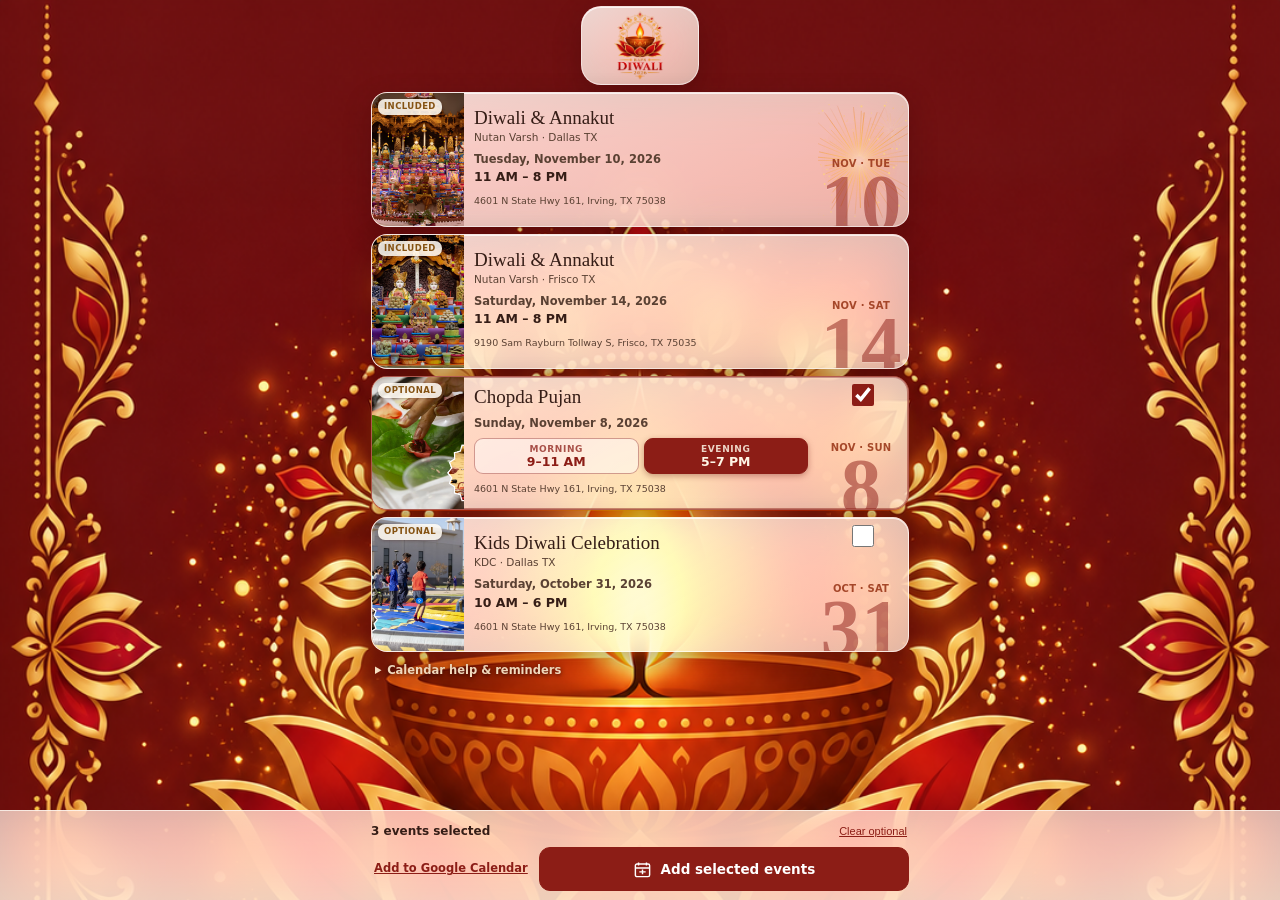
==== add-calendar.html @ 3632f80b "feat: give Android a working path to add events An .ics download is the right answer on iOS and a de" ====
<!doctype html>
<html lang="en">
<head>
  <meta charset="utf-8">
  <meta name="viewport" content="width=device-width, initial-scale=1, viewport-fit=cover">
  <meta name="theme-color" content="#74120e">
  <meta name="description" content="Celebrate Diwali 2026 with BAPS Dallas and Frisco. Choose your events and add them to your calendar.">
  <title>Diwali 2026 · Dallas &amp; Frisco</title>
  <meta property="og:type" content="website">
  <meta property="og:site_name" content="BAPS Shri Swaminarayan Mandir, Dallas &amp; Frisco">
  <meta property="og:title" content="Diwali 2026 · All Events · Dallas &amp; Frisco">
  <meta property="og:description" content="Choose your events and add them to your calendar. Diwali &amp; Annakut in Dallas and Frisco, plus Kids Diwali and Chopda Pujan.">
  <meta property="og:url" content="https://bapsdallas.github.io/Diwali2026/add-calendar.html">
  <meta property="og:image" content="https://bapsdallas.github.io/Diwali2026/assets/preview-all-events.jpg">
  <meta property="og:image:type" content="image/jpeg">
  <meta property="og:image:width" content="1200">
  <meta property="og:image:height" content="630">
  <meta property="og:image:alt" content="Annakut at BAPS Shri Swaminarayan Mandir, Frisco">
  <meta name="twitter:card" content="summary_large_image">
  <link rel="stylesheet" href="styles.css">
  <script src="calendar.js" defer></script>
  <script src="page.js" defer></script>
</head>
<body>
  <main>
    <header class="hero">
      <img class="logo" src="assets/diwali-logo-transparent.png" width="1254" height="1254" alt="BAPS Diwali 2026">
    </header>
    <div class="content">
      <div class="cards" aria-label="Diwali 2026 events">
        <div id="included"></div>
        <div id="optional"></div>
      </div>
      <details><summary>Calendar help &amp; reminders</summary><p>All times are Central Time. Reminders: 1 week and 1 day before.</p><p>Open the downloaded calendar file and confirm the import. On iPhone, check Safari’s Downloads. Google Calendar may require importing the file on a computer.</p><a href="Diwali_Events_2026_Add_All_QR.png" download>Download QR code</a> · <a href="https://www.baps.org/dallas">baps.org/dallas</a></details>
    </div>
    <noscript><p class="no-script">Please enable JavaScript to choose events, or <a href="Diwali_Events_Dallas_Frisco_2026.ics" download>download the default four events</a>.</p></noscript>
  </main>
  <div class="action-bar">
    <div class="action-inner">
      <div class="selection-summary"><strong id="selection-count" aria-live="polite">4 events · evening pujan included</strong><button id="clear" type="button">Clear optional</button></div>
      <div class="action-buttons"><button id="gcal" type="button">Add to Google Calendar</button><button id="download" type="button" disabled><svg aria-hidden="true" width="19" height="19" viewBox="0 0 24 24" fill="none" stroke="currentColor" stroke-width="1.8"><rect x="3" y="5" width="18" height="16" rx="2"/><path d="M7 3v4M17 3v4M3 10h18M8 15h8M12 12v6"/></svg><span id="download-label">Add all events</span></button></div>
      <p id="download-status" role="status"></p>
    </div>
  <div class="sheet" id="gcal-sheet" hidden>
    <div class="sheet-panel" role="dialog" aria-modal="true" aria-labelledby="sheet-title">
      <h3 id="sheet-title">Add to Google Calendar</h3>
      <p class="sheet-note">Google Calendar adds one event at a time. Tap Add for each, then come back here.</p>
      <ul id="gcal-list"></ul>
      <button id="sheet-close" type="button">Done</button>
    </div>
  </div>
</body>
</html>
---- styles.css ----
/* Diwali 2026 — shared design system.
   Both pages load this file. diwali-only.css only overrides the card silhouette. */

:root {
  color-scheme: light;
  --ink: #351d16;
  --ink-soft: #5a4133;
  --red: #8c1d16;
  --gold: #855313;

  /* Glassmorphism. The brightness lift is what makes cream glass readable
     over the dark maroon festival background. */
  --glass: linear-gradient(150deg, rgba(255, 252, 246, .84), rgba(255, 246, 231, .7));
  --glass-blur: blur(26px) saturate(145%) brightness(1.5);
  --glass-edge: rgba(255, 255, 255, .58);
  --glass-shadow: 0 10px 28px rgba(52, 6, 2, .3), inset 0 1px 0 rgba(255, 255, 255, .75);

  --radius: 16px;
  --gap: 7px;
}

* { box-sizing: border-box; }

body {
  margin: 0;
  /* A definite height (not just min-height) is what lets the card grid shrink
     to fit instead of sizing to its content and pushing the page into scroll. */
  height: 100vh;
  height: 100svh;
  display: flex;
  flex-direction: column;
  color: var(--ink);
  font-family: system-ui, -apple-system, BlinkMacSystemFont, 'Segoe UI', sans-serif;
  line-height: 1.35;
  background: #6f110d;
}

/* Fixed backdrop layer. iOS Safari ignores background-attachment:fixed,
   and a real fixed layer is also what the cards' backdrop-filter samples. */
body::before {
  content: '';
  position: fixed;
  inset: 0;
  background: #6f110d url('assets/festival-background.png') center top / cover no-repeat;
  z-index: -1;
}

main {
  flex: 1;
  min-height: 0;
  width: 100%;
  max-width: 560px;
  margin: 0 auto;
  padding: max(6px, env(safe-area-inset-top)) 11px 0;
  display: flex;
  flex-direction: column;
  gap: var(--gap);
}

/* ---------- Hero ---------- */

/* The logo artwork is deep red on transparent, so it needs a light surface to
   read against the maroon backdrop. A glass pill keeps it on-theme. */
.hero {
  flex: none;
  align-self: center;
  display: flex;
  align-items: center;
  justify-content: center;
  height: clamp(58px, 8.8svh, 92px);
  padding: 3px 22px;
  border: 1px solid var(--glass-edge);
  border-radius: 20px;
  background: var(--glass);
  -webkit-backdrop-filter: var(--glass-blur);
  backdrop-filter: var(--glass-blur);
  box-shadow: var(--glass-shadow);
}

.logo {
  height: 100%;
  width: auto;
  max-width: 100%;
  object-fit: contain;
}

/* ---------- Card grid ---------- */

.content {
  flex: 1;
  min-height: 0;
  display: flex;
  flex-direction: column;
  gap: var(--gap);
}

.cards {
  flex: 1;
  min-height: 0;
  max-height: 560px;
  display: grid;
  grid-auto-rows: minmax(86px, 1fr);
  gap: var(--gap);
  align-content: stretch;
}

/* Cards are direct grid children so all rows share one equal-height track. */
#included, #optional { display: contents; }

/* ---------- Card ---------- */

.event-card {
  position: relative;
  display: flex;
  min-height: 0;
  overflow: hidden;
  border: 1px solid var(--glass-edge);
  border-radius: var(--radius);
  background: var(--glass);
  -webkit-backdrop-filter: var(--glass-blur);
  backdrop-filter: var(--glass-blur);
  box-shadow: var(--glass-shadow);
}

label.event-card,
.pujan-card { cursor: pointer; }

.event-card.selected {
  border-color: rgba(140, 29, 22, .65);
  box-shadow: 0 10px 28px rgba(52, 6, 2, .3), inset 0 0 0 1px rgba(140, 29, 22, .45), inset 0 1px 0 rgba(255, 255, 255, .6);
}

.event-card:focus-within { outline: 3px solid #f2c46a; outline-offset: 2px; }

.event-photo {
  flex: 0 0 20%;
  max-width: 92px;
  position: relative;
  display: grid;
  place-items: center;
  background: linear-gradient(150deg, #f6dfb2, #e6c99a);
  color: #9b6624;
  overflow: hidden;
}

.event-photo img {
  position: absolute;
  inset: 0;
  width: 100%;
  height: 100%;
  object-fit: cover;
  display: block;
}

.photo-motif { font-size: 26px; }

/* Body + date rail sit side by side; in the banner layout they sit below the photo. */
.card-main {
  flex: 1;
  min-width: 0;
  display: flex;
}

.event-body {
  flex: 1;
  min-width: 0;
  display: flex;
  flex-direction: column;
  justify-content: center;
  gap: 1px;
  padding: 8px 10px 12px;
}

/* Badge rides on the photo so it costs the text column no vertical space. */
.badge {
  position: absolute;
  left: 6px;
  top: 6px;
  z-index: 2;
  padding: 2px 6px;
  border-radius: 7px;
  background: rgba(255, 251, 243, .88);
  box-shadow: 0 1px 3px rgba(60, 10, 0, .25);
  font-size: 8.5px;
  font-weight: 700;
  letter-spacing: .05em;
  white-space: nowrap;
  text-transform: uppercase;
  color: var(--gold);
}

h2 {
  font-family: Georgia, 'Times New Roman', serif;
  font-weight: 400;
  font-size: clamp(15px, 4.4vw, 19px);
  line-height: 1.1;
  margin: 0;
  text-wrap: balance;
}

.subtitle {
  font-size: 10.5px;
  color: var(--ink-soft);
  margin: 0;
}

.event-date {
  font-size: 11.5px;
  font-weight: 600;
  color: var(--ink-soft);
  margin: 7px 0 0;
}

.event-time {
  font-size: 12.5px;
  font-weight: 650;
  margin: 1px 0 0;
}

.address {
  font-size: 9.5px;
  color: var(--ink-soft);
  margin: 8px 0 0;
  line-height: 1.25;
}

/* ---------- Date accent ----------
   Month and weekday sit at the top. The numeral is an oversized layer rising
   from the bottom edge, cropped by the rail so it reads as depth rather than a
   boxed badge. It is sized against the rail's own box (container query units),
   so it fills each card whatever height the grid gives it. */

.date-rail {
  flex: 0 0 90px;
  align-self: stretch;
  position: relative;
  container-type: size;
  display: flex;
  flex-direction: column;
  align-items: center;
  /* Bottom-anchored: the label line rides directly on top of the numeral. */
  justify-content: flex-end;
  padding: 0 4px 0 0;
  overflow: hidden;
  color: var(--red);
  text-align: center;
}

.date-rail input[type=checkbox] {
  position: absolute;
  top: 7px;
  left: 50%;
  transform: translateX(-50%);
  margin: 0;
  width: 22px;
  height: 22px;
  accent-color: var(--red);
  cursor: pointer;
}

/* The one celebration with a fireworks finale gets a burst washed in behind its
   date column. Generated vector rather than a photo crop: it stays crisp at any
   density, weighs 10 KB, already falls off at its own edges so it needs no mask,
   and its palette is tuned to the card instead of fighting it. */
.has-fireworks::before {
  content: '';
  position: absolute;
  inset: 0;
  z-index: 0;
  background: var(--fireworks) 58% 30% / 155% auto no-repeat;
  opacity: .85;
  pointer-events: none;
}

.date-num { position: relative; z-index: 1; }

.date-labels {
  flex: none;
  z-index: 2;
  margin-bottom: 1px;
  font-size: 10px;
  font-weight: 700;
  line-height: 1.2;
  letter-spacing: .02em;
  white-space: nowrap;
  text-transform: uppercase;
  color: #9c3a1c;
  opacity: .9;
}

.date-num {
  flex: none;
  /* Overhang the rail's bottom edge; overflow:hidden does the cropping. */
  margin-bottom: -.1em;
  /* Lining figures are the whole point of this stack: Georgia's default
     old-style figures give 3, 4, 7 and 9 descenders and 6, 8 ascenders, so
     every card cropped to a different height. Iowan (Apple), Palatino
     (Windows) and Times New Roman all sit on one cap height and baseline, so
     8, 10, 14 and 31 now crop identically. */
  font-family: 'Iowan Old Style', 'Palatino Linotype', Palatino, 'Times New Roman', serif;
  font-variant-numeric: lining-nums;
  font-feature-settings: 'lnum' 1;
  font-weight: 600;
  font-size: clamp(46px, 13vw, 76px);
  font-size: min(100cqh, 94cqw);
  line-height: .78;
  opacity: .5;
  text-shadow: 0 1px 0 rgba(255, 255, 255, .4);
}

/* ---------- Chopda Pujan segmented session toggle ---------- */

.session-toggle {
  display: flex;
  gap: 5px;
  margin: 5px 0 0;
}

.session {
  position: relative;
  flex: 1;
  min-width: 0;
  min-height: 36px;
  display: flex;
  flex-direction: column;
  align-items: center;
  justify-content: center;
  padding: 3px 4px;
  border: 1px solid rgba(140, 29, 22, .4);
  border-radius: 9px;
  background: rgba(255, 255, 255, .5);
  color: var(--red);
  cursor: pointer;
  white-space: nowrap;
}

.session strong {
  font-size: 9px;
  font-weight: 700;
  letter-spacing: .07em;
  text-transform: uppercase;
  opacity: .75;
}

.session span {
  font-size: 12.5px;
  font-weight: 700;
  line-height: 1.15;
}

.session input {
  position: absolute;
  inset: 0;
  width: 100%;
  height: 100%;
  margin: 0;
  opacity: 0;
  cursor: pointer;
}

.session.selected {
  background: var(--red);
  border-color: var(--red);
  color: #fff6e6;
  box-shadow: 0 2px 6px rgba(92, 12, 6, .35);
}

.session.selected strong { opacity: .85; }

.session:focus-within { outline: 3px solid #f2c46a; outline-offset: 1px; }

/* ---------- Help disclosure ---------- */

details {
  flex: none;
  font-size: 11.5px;
  color: #ffeacb;
  margin: 0;
  text-shadow: 0 1px 4px rgba(40, 2, 0, .85);
}

summary {
  padding: 4px 4px;
  cursor: pointer;
  font-weight: 600;
  min-height: 26px;
}

details p { margin: 6px 4px; }

a { color: #ffd9a0; }

.no-script { padding: 16px; color: #ffe6c2; }

/* ---------- Action bar ---------- */

.action-bar {
  flex: none;
  position: sticky;
  bottom: 0;
  z-index: 10;
  margin-top: var(--gap);
  padding: 9px 11px max(9px, env(safe-area-inset-bottom));
  border-top: 1px solid var(--glass-edge);
  background: linear-gradient(180deg, rgba(255, 249, 238, .7), rgba(255, 244, 226, .82));
  -webkit-backdrop-filter: var(--glass-blur);
  backdrop-filter: var(--glass-blur);
}

.action-inner {
  max-width: 538px;
  margin: 0 auto;
}

.selection-summary {
  display: flex;
  align-items: center;
  justify-content: space-between;
  gap: 8px;
  min-height: 22px;
  margin-bottom: 5px;
  font-size: 12px;
}

.selection-summary button {
  border: 0;
  background: transparent;
  color: var(--red);
  font-size: 11px;
  text-decoration: underline;
  cursor: pointer;
  padding: 4px 2px;
}

.action-buttons { display: flex; gap: 8px; }

.action-buttons button {
  flex: 1;
  display: flex;
  align-items: center;
  justify-content: center;
  gap: 9px;
  min-height: 44px;
  padding: 10px 8px;
  border: 1px solid var(--red);
  border-radius: 11px;
  background: var(--red);
  color: #fff;
  font: inherit;
  font-size: 13.5px;
  font-weight: 650;
  cursor: pointer;
}

/* Google Calendar path. On Android it leads and the .ics file follows; on
   everything else the .ics leads. Whichever is secondary shrinks to a link so
   the action bar keeps its height either way. */
#gcal {
  flex: none;
  background: transparent;
  border-color: transparent;
  color: var(--red);
  font-size: 11.5px;
  font-weight: 600;
  min-height: 0;
  padding: 4px 2px;
  text-decoration: underline;
}

.action-buttons.android #gcal {
  flex: 1;
  order: -1;
  background: var(--red);
  border-color: var(--red);
  color: #fff;
  font-size: 13.5px;
  min-height: 44px;
  padding: 10px 8px;
  text-decoration: none;
}

.action-buttons.android #download {
  flex: none;
  background: transparent;
  border-color: transparent;
  color: var(--red);
  font-size: 11.5px;
  min-height: 0;
  padding: 4px 2px;
  text-decoration: underline;
}

.action-buttons.android #download svg { display: none; }

/* Sheet listing one Google Calendar link per selected event. */
.sheet {
  position: fixed;
  inset: 0;
  z-index: 30;
  display: flex;
  align-items: flex-end;
  justify-content: center;
  background: rgba(40, 3, 0, .5);
  -webkit-backdrop-filter: blur(3px);
  backdrop-filter: blur(3px);
}

.sheet-panel {
  width: 100%;
  max-width: 560px;
  max-height: 84svh;
  overflow-y: auto;
  padding: 16px 16px max(16px, env(safe-area-inset-bottom));
  border-radius: 20px 20px 0 0;
  background: #fffaf0;
  box-shadow: 0 -10px 40px rgba(40, 3, 0, .4);
}

.sheet-panel h3 {
  margin: 0;
  font-family: Georgia, 'Times New Roman', serif;
  font-weight: 400;
  font-size: 20px;
}

.sheet-note { margin: 4px 0 12px; font-size: 12px; color: var(--ink-soft); }

#gcal-list { list-style: none; margin: 0; padding: 0; display: grid; gap: 8px; }

.gcal-item {
  display: flex;
  align-items: center;
  justify-content: space-between;
  gap: 12px;
  padding: 9px 11px;
  border: 1px solid #e3cda6;
  border-radius: 11px;
  background: #fffdf8;
}

.gcal-item strong { display: block; font-size: 13.5px; font-weight: 650; }
.gcal-item span { display: block; font-size: 11px; color: var(--ink-soft); }
.gcal-item .gcal-when { margin-top: 1px; font-weight: 600; color: var(--ink); }

.gcal-add {
  flex: none;
  min-width: 62px;
  min-height: 38px;
  display: grid;
  place-items: center;
  padding: 0 14px;
  border-radius: 9px;
  background: var(--red);
  color: #fff;
  font-size: 13px;
  font-weight: 650;
  text-decoration: none;
}

.gcal-item.added { border-color: #b9d3ae; background: #f4faf0; }
.gcal-item.added .gcal-add { background: #5d7f4e; }
.gcal-item.added .gcal-add::after { content: ' ✓'; }

#sheet-close {
  width: 100%;
  margin-top: 12px;
  min-height: 44px;
  border: 1px solid var(--red);
  border-radius: 11px;
  background: transparent;
  color: var(--red);
  font: inherit;
  font-size: 13.5px;
  font-weight: 650;
  cursor: pointer;
}

button:disabled { opacity: .5; }

button:focus-visible, a:focus-visible, summary:focus-visible {
  outline: 3px solid #f2c46a;
  outline-offset: 2px;
}

#download-status { font-size: 11px; margin: 5px 0 0; }
#download-status:empty { display: none; }

[hidden] { display: none !important; }

/* ---------- Narrow phones ---------- */

@media (max-width: 360px) {
  .event-photo { flex-basis: 18%; }
  .date-rail { flex-basis: 78px; }
  .event-body { padding: 7px 8px; }
  .session { font-size: 10.5px; }
}

/* ---------- Short viewports ----------
   The no-scroll layout is sized for iPhone 15/16/17-class screens. Below that
   there genuinely is not room, so release the fixed height and let the page
   scroll rather than squeezing the cards until their text clips. */

@media (max-height: 700px) {
  body { height: auto; min-height: 100svh; }
  .hero { height: 62px; }
  .cards { grid-auto-rows: auto; max-height: none; }
  .event-card { min-height: 112px; }
  main { padding-bottom: 4px; }
}

@media (prefers-reduced-motion: reduce) {
  * { scroll-behavior: auto !important; }
}
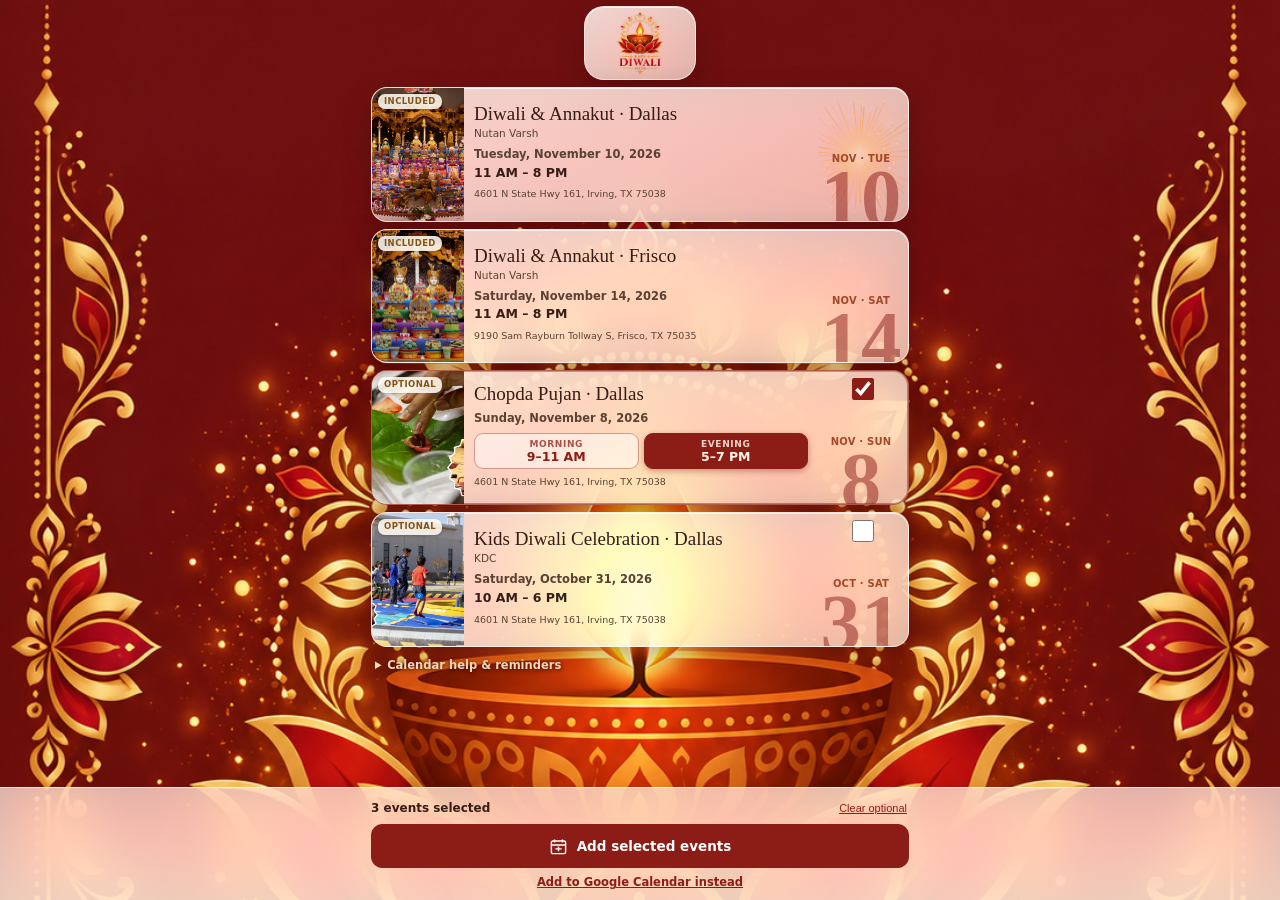
==== commit a2ccc425: "feat: city in every title, one platform-appropriate action Two events are both called "Diwali & Anna" ====
--- a/add-calendar.html
+++ b/add-calendar.html
@@ -39,6 +39,7 @@
     <div class="action-inner">
       <div class="selection-summary"><strong id="selection-count" aria-live="polite">4 events · evening pujan included</strong><button id="clear" type="button">Clear optional</button></div>
       <div class="action-buttons"><button id="gcal" type="button">Add to Google Calendar</button><button id="download" type="button" disabled><svg aria-hidden="true" width="19" height="19" viewBox="0 0 24 24" fill="none" stroke="currentColor" stroke-width="1.8"><rect x="3" y="5" width="18" height="16" rx="2"/><path d="M7 3v4M17 3v4M3 10h18M8 15h8M12 12v6"/></svg><span id="download-label">Add all events</span></button></div>
+      <a id="alt-path" class="alt-path" href="#" role="button"></a>
       <p id="download-status" role="status"></p>
     </div>
   <div class="sheet" id="gcal-sheet" hidden>
--- a/styles.css
+++ b/styles.css
@@ -67,7 +67,7 @@
   display: flex;
   align-items: center;
   justify-content: center;
-  height: clamp(58px, 8.8svh, 92px);
+  height: clamp(54px, 8.2svh, 88px);
   padding: 3px 22px;
   border: 1px solid var(--glass-edge);
   border-radius: 20px;
@@ -195,8 +195,9 @@
   font-size: clamp(15px, 4.4vw, 19px);
   line-height: 1.1;
   margin: 0;
-  text-wrap: balance;
-}
+}
+
+.title-name, .title-city { white-space: nowrap; }
 
 .subtitle {
   font-size: 10.5px;
@@ -208,7 +209,7 @@
   font-size: 11.5px;
   font-weight: 600;
   color: var(--ink-soft);
-  margin: 7px 0 0;
+  margin: 6px 0 0;
 }
 
 .event-time {
@@ -220,7 +221,7 @@
 .address {
   font-size: 9.5px;
   color: var(--ink-soft);
-  margin: 8px 0 0;
+  margin: 6px 0 0;
   line-height: 1.25;
 }
 
@@ -452,45 +453,20 @@
   cursor: pointer;
 }
 
-/* Google Calendar path. On Android it leads and the .ics file follows; on
-   everything else the .ics leads. Whichever is secondary shrinks to a link so
-   the action bar keeps its height either way. */
-#gcal {
-  flex: none;
-  background: transparent;
-  border-color: transparent;
-  color: var(--red);
+/* One primary action, chosen by platform: Android cannot import .ics, everything
+   else can. The other path stays one tap away as a quiet link below. */
+.action-bar.android #download,
+.action-bar.file-first #gcal { display: none; }
+
+.alt-path {
+  display: block;
+  margin: 7px 0 0;
   font-size: 11.5px;
   font-weight: 600;
-  min-height: 0;
-  padding: 4px 2px;
-  text-decoration: underline;
-}
-
-.action-buttons.android #gcal {
-  flex: 1;
-  order: -1;
-  background: var(--red);
-  border-color: var(--red);
-  color: #fff;
-  font-size: 13.5px;
-  min-height: 44px;
-  padding: 10px 8px;
-  text-decoration: none;
-}
-
-.action-buttons.android #download {
-  flex: none;
-  background: transparent;
-  border-color: transparent;
+  text-align: center;
   color: var(--red);
-  font-size: 11.5px;
-  min-height: 0;
-  padding: 4px 2px;
-  text-decoration: underline;
-}
-
-.action-buttons.android #download svg { display: none; }
+  cursor: pointer;
+}
 
 /* Sheet listing one Google Calendar link per selected event. */
 .sheet {
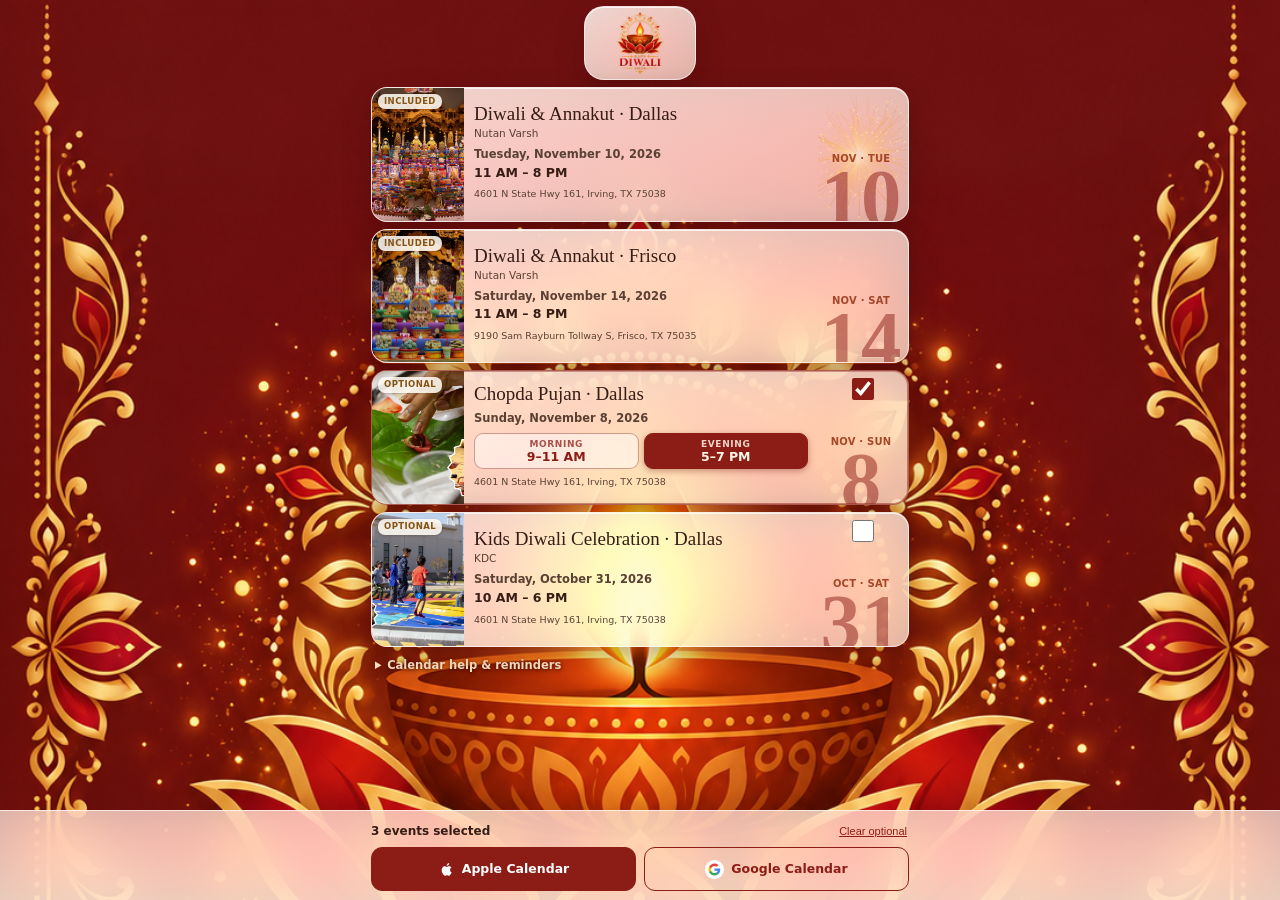
==== commit beb67ff4: "feat: Apple and Google calendar buttons, chrysanthemum fireworks Offer both calendars side by side w" ====
--- a/add-calendar.html
+++ b/add-calendar.html
@@ -38,8 +38,7 @@
   <div class="action-bar">
     <div class="action-inner">
       <div class="selection-summary"><strong id="selection-count" aria-live="polite">4 events · evening pujan included</strong><button id="clear" type="button">Clear optional</button></div>
-      <div class="action-buttons"><button id="gcal" type="button">Add to Google Calendar</button><button id="download" type="button" disabled><svg aria-hidden="true" width="19" height="19" viewBox="0 0 24 24" fill="none" stroke="currentColor" stroke-width="1.8"><rect x="3" y="5" width="18" height="16" rx="2"/><path d="M7 3v4M17 3v4M3 10h18M8 15h8M12 12v6"/></svg><span id="download-label">Add all events</span></button></div>
-      <a id="alt-path" class="alt-path" href="#" role="button"></a>
+      <div class="action-buttons"><button id="download" type="button" disabled><svg class="ico" viewBox="0 0 24 24" fill="currentColor" aria-hidden="true"><path d="M17.05 12.53c-.02-2.2 1.8-3.26 1.88-3.31-1.02-1.5-2.61-1.7-3.18-1.72-1.35-.14-2.64.8-3.33.8-.69 0-1.75-.78-2.87-.76-1.48.02-2.84.86-3.6 2.18-1.53 2.66-.39 6.6 1.1 8.76.73 1.06 1.6 2.25 2.75 2.2 1.1-.04 1.52-.71 2.85-.71 1.33 0 1.7.71 2.87.69 1.18-.02 1.93-1.08 2.65-2.14.84-1.23 1.18-2.42 1.2-2.48-.03-.01-2.3-.88-2.32-3.51zM14.9 5.6c.6-.74 1.01-1.76.9-2.78-.87.04-1.93.58-2.56 1.31-.56.65-1.05 1.69-.92 2.69.97.07 1.97-.49 2.58-1.22z"/></svg><span id="download-label">Apple Calendar</span></button><button id="gcal" type="button"><span class="g-chip"><svg viewBox="0 0 48 48" aria-hidden="true"><path fill="#4285F4" d="M45.12 24.5c0-1.56-.14-3.06-.4-4.5H24v8.51h11.84c-.51 2.75-2.06 5.08-4.39 6.64v5.52h7.11c4.16-3.83 6.56-9.47 6.56-16.17z"/><path fill="#34A853" d="M24 46c5.94 0 10.92-1.97 14.56-5.33l-7.11-5.52c-1.97 1.32-4.49 2.1-7.45 2.1-5.73 0-10.58-3.87-12.31-9.07H4.34v5.7C7.96 41.07 15.4 46 24 46z"/><path fill="#FBBC05" d="M11.69 28.18C11.25 26.86 11 25.45 11 24s.25-2.86.69-4.18v-5.7H4.34C2.85 17.09 2 20.45 2 24s.85 6.91 2.34 9.88l7.35-5.7z"/><path fill="#EA4335" d="M24 10.75c3.23 0 6.13 1.11 8.41 3.29l6.31-6.31C34.91 4.18 29.93 2 24 2 15.4 2 7.96 6.93 4.34 14.12l7.35 5.7c1.73-5.2 6.58-9.07 12.31-9.07z"/></svg></span><span>Google Calendar</span></button></div>
       <p id="download-status" role="status"></p>
     </div>
   <div class="sheet" id="gcal-sheet" hidden>
--- a/styles.css
+++ b/styles.css
@@ -453,103 +453,38 @@
   cursor: pointer;
 }
 
-/* One primary action, chosen by platform: Android cannot import .ics, everything
-   else can. The other path stays one tap away as a quiet link below. */
-.action-bar.android #download,
-.action-bar.file-first #gcal { display: none; }
-
-.alt-path {
-  display: block;
-  margin: 7px 0 0;
-  font-size: 11.5px;
-  font-weight: 600;
-  text-align: center;
-  color: var(--red);
-  cursor: pointer;
-}
-
-/* Sheet listing one Google Calendar link per selected event. */
-.sheet {
-  position: fixed;
-  inset: 0;
-  z-index: 30;
-  display: flex;
-  align-items: flex-end;
-  justify-content: center;
-  background: rgba(40, 3, 0, .5);
-  -webkit-backdrop-filter: blur(3px);
-  backdrop-filter: blur(3px);
-}
-
-.sheet-panel {
-  width: 100%;
-  max-width: 560px;
-  max-height: 84svh;
-  overflow-y: auto;
-  padding: 16px 16px max(16px, env(safe-area-inset-bottom));
-  border-radius: 20px 20px 0 0;
-  background: #fffaf0;
-  box-shadow: 0 -10px 40px rgba(40, 3, 0, .4);
-}
-
-.sheet-panel h3 {
-  margin: 0;
-  font-family: Georgia, 'Times New Roman', serif;
-  font-weight: 400;
-  font-size: 20px;
-}
-
-.sheet-note { margin: 4px 0 12px; font-size: 12px; color: var(--ink-soft); }
-
-#gcal-list { list-style: none; margin: 0; padding: 0; display: grid; gap: 8px; }
-
-.gcal-item {
-  display: flex;
-  align-items: center;
-  justify-content: space-between;
-  gap: 12px;
-  padding: 9px 11px;
-  border: 1px solid #e3cda6;
-  border-radius: 11px;
-  background: #fffdf8;
-}
-
-.gcal-item strong { display: block; font-size: 13.5px; font-weight: 650; }
-.gcal-item span { display: block; font-size: 11px; color: var(--ink-soft); }
-.gcal-item .gcal-when { margin-top: 1px; font-weight: 600; color: var(--ink); }
-
-.gcal-add {
+/* Two calendars, side by side. The device decides which is filled; both stay
+   tappable because user-agent detection misfires on tablets and in-app
+   browsers, and neither path works on the other's platform. */
+.action-buttons button {
+  gap: 7px;
+  font-size: 12.5px;
+  padding: 10px 6px;
+}
+
+.action-buttons .ico { width: 17px; height: 17px; flex: none; }
+
+.g-chip {
   flex: none;
-  min-width: 62px;
-  min-height: 38px;
+  width: 19px;
+  height: 19px;
   display: grid;
   place-items: center;
-  padding: 0 14px;
-  border-radius: 9px;
-  background: var(--red);
-  color: #fff;
-  font-size: 13px;
-  font-weight: 650;
-  text-decoration: none;
-}
-
-.gcal-item.added { border-color: #b9d3ae; background: #f4faf0; }
-.gcal-item.added .gcal-add { background: #5d7f4e; }
-.gcal-item.added .gcal-add::after { content: ' ✓'; }
-
-#sheet-close {
-  width: 100%;
-  margin-top: 12px;
-  min-height: 44px;
-  border: 1px solid var(--red);
-  border-radius: 11px;
+  border-radius: 50%;
+  background: #fff;
+}
+
+.g-chip svg { width: 13px; height: 13px; display: block; }
+
+/* Secondary: outlined rather than filled, so one action reads as the default. */
+.prefer-apple #gcal,
+.prefer-google #download {
   background: transparent;
   color: var(--red);
-  font: inherit;
-  font-size: 13.5px;
-  font-weight: 650;
-  cursor: pointer;
-}
+  font-weight: 600;
+}
+
+.prefer-google #download .ico { opacity: .8; }
 
 button:disabled { opacity: .5; }
 
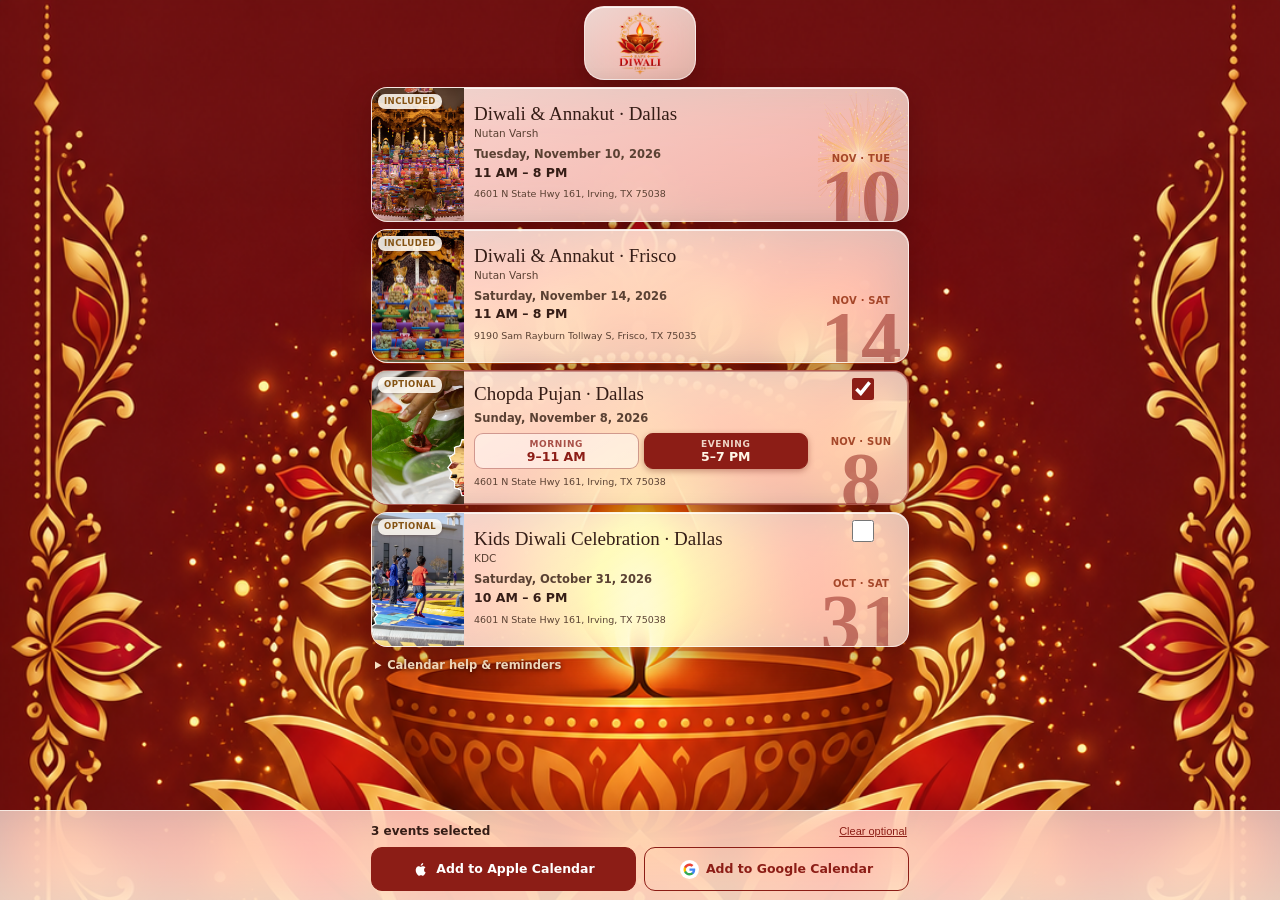
==== commit 1d5b43f4: "feat: one calendar button per identified phone platform Show the calendar the visitor can actually u" ====
--- a/add-calendar.html
+++ b/add-calendar.html
@@ -38,7 +38,7 @@
   <div class="action-bar">
     <div class="action-inner">
       <div class="selection-summary"><strong id="selection-count" aria-live="polite">4 events · evening pujan included</strong><button id="clear" type="button">Clear optional</button></div>
-      <div class="action-buttons"><button id="download" type="button" disabled><svg class="ico" viewBox="0 0 24 24" fill="currentColor" aria-hidden="true"><path d="M17.05 12.53c-.02-2.2 1.8-3.26 1.88-3.31-1.02-1.5-2.61-1.7-3.18-1.72-1.35-.14-2.64.8-3.33.8-.69 0-1.75-.78-2.87-.76-1.48.02-2.84.86-3.6 2.18-1.53 2.66-.39 6.6 1.1 8.76.73 1.06 1.6 2.25 2.75 2.2 1.1-.04 1.52-.71 2.85-.71 1.33 0 1.7.71 2.87.69 1.18-.02 1.93-1.08 2.65-2.14.84-1.23 1.18-2.42 1.2-2.48-.03-.01-2.3-.88-2.32-3.51zM14.9 5.6c.6-.74 1.01-1.76.9-2.78-.87.04-1.93.58-2.56 1.31-.56.65-1.05 1.69-.92 2.69.97.07 1.97-.49 2.58-1.22z"/></svg><span id="download-label">Apple Calendar</span></button><button id="gcal" type="button"><span class="g-chip"><svg viewBox="0 0 48 48" aria-hidden="true"><path fill="#4285F4" d="M45.12 24.5c0-1.56-.14-3.06-.4-4.5H24v8.51h11.84c-.51 2.75-2.06 5.08-4.39 6.64v5.52h7.11c4.16-3.83 6.56-9.47 6.56-16.17z"/><path fill="#34A853" d="M24 46c5.94 0 10.92-1.97 14.56-5.33l-7.11-5.52c-1.97 1.32-4.49 2.1-7.45 2.1-5.73 0-10.58-3.87-12.31-9.07H4.34v5.7C7.96 41.07 15.4 46 24 46z"/><path fill="#FBBC05" d="M11.69 28.18C11.25 26.86 11 25.45 11 24s.25-2.86.69-4.18v-5.7H4.34C2.85 17.09 2 20.45 2 24s.85 6.91 2.34 9.88l7.35-5.7z"/><path fill="#EA4335" d="M24 10.75c3.23 0 6.13 1.11 8.41 3.29l6.31-6.31C34.91 4.18 29.93 2 24 2 15.4 2 7.96 6.93 4.34 14.12l7.35 5.7c1.73-5.2 6.58-9.07 12.31-9.07z"/></svg></span><span>Google Calendar</span></button></div>
+      <div class="action-buttons"><button id="download" type="button" disabled><svg class="ico" viewBox="0 0 24 24" fill="currentColor" aria-hidden="true"><path d="M17.05 12.53c-.02-2.2 1.8-3.26 1.88-3.31-1.02-1.5-2.61-1.7-3.18-1.72-1.35-.14-2.64.8-3.33.8-.69 0-1.75-.78-2.87-.76-1.48.02-2.84.86-3.6 2.18-1.53 2.66-.39 6.6 1.1 8.76.73 1.06 1.6 2.25 2.75 2.2 1.1-.04 1.52-.71 2.85-.71 1.33 0 1.7.71 2.87.69 1.18-.02 1.93-1.08 2.65-2.14.84-1.23 1.18-2.42 1.2-2.48-.03-.01-2.3-.88-2.32-3.51zM14.9 5.6c.6-.74 1.01-1.76.9-2.78-.87.04-1.93.58-2.56 1.31-.56.65-1.05 1.69-.92 2.69.97.07 1.97-.49 2.58-1.22z"/></svg><span id="download-label">Add to Apple Calendar</span></button><button id="gcal" type="button"><span class="g-chip"><svg viewBox="0 0 48 48" aria-hidden="true"><path fill="#4285F4" d="M45.12 24.5c0-1.56-.14-3.06-.4-4.5H24v8.51h11.84c-.51 2.75-2.06 5.08-4.39 6.64v5.52h7.11c4.16-3.83 6.56-9.47 6.56-16.17z"/><path fill="#34A853" d="M24 46c5.94 0 10.92-1.97 14.56-5.33l-7.11-5.52c-1.97 1.32-4.49 2.1-7.45 2.1-5.73 0-10.58-3.87-12.31-9.07H4.34v5.7C7.96 41.07 15.4 46 24 46z"/><path fill="#FBBC05" d="M11.69 28.18C11.25 26.86 11 25.45 11 24s.25-2.86.69-4.18v-5.7H4.34C2.85 17.09 2 20.45 2 24s.85 6.91 2.34 9.88l7.35-5.7z"/><path fill="#EA4335" d="M24 10.75c3.23 0 6.13 1.11 8.41 3.29l6.31-6.31C34.91 4.18 29.93 2 24 2 15.4 2 7.96 6.93 4.34 14.12l7.35 5.7c1.73-5.2 6.58-9.07 12.31-9.07z"/></svg></span><span>Add to Google Calendar</span></button></div>
       <p id="download-status" role="status"></p>
     </div>
   <div class="sheet" id="gcal-sheet" hidden>
--- a/styles.css
+++ b/styles.css
@@ -476,15 +476,18 @@
 
 .g-chip svg { width: 13px; height: 13px; display: block; }
 
-/* Secondary: outlined rather than filled, so one action reads as the default. */
-.prefer-apple #gcal,
-.prefer-google #download {
+/* Phones get the one calendar they can actually use. */
+.show-apple #gcal,
+.show-google #download { display: none; }
+
+/* Where the device is unknown, both are offered with the file path leading,
+   since an .ics works with Apple Calendar, Outlook and Google Calendar on the
+   web, while the Google links only ever reach Google. */
+.show-both #gcal {
   background: transparent;
   color: var(--red);
   font-weight: 600;
 }
-
-.prefer-google #download .ico { opacity: .8; }
 
 button:disabled { opacity: .5; }
 
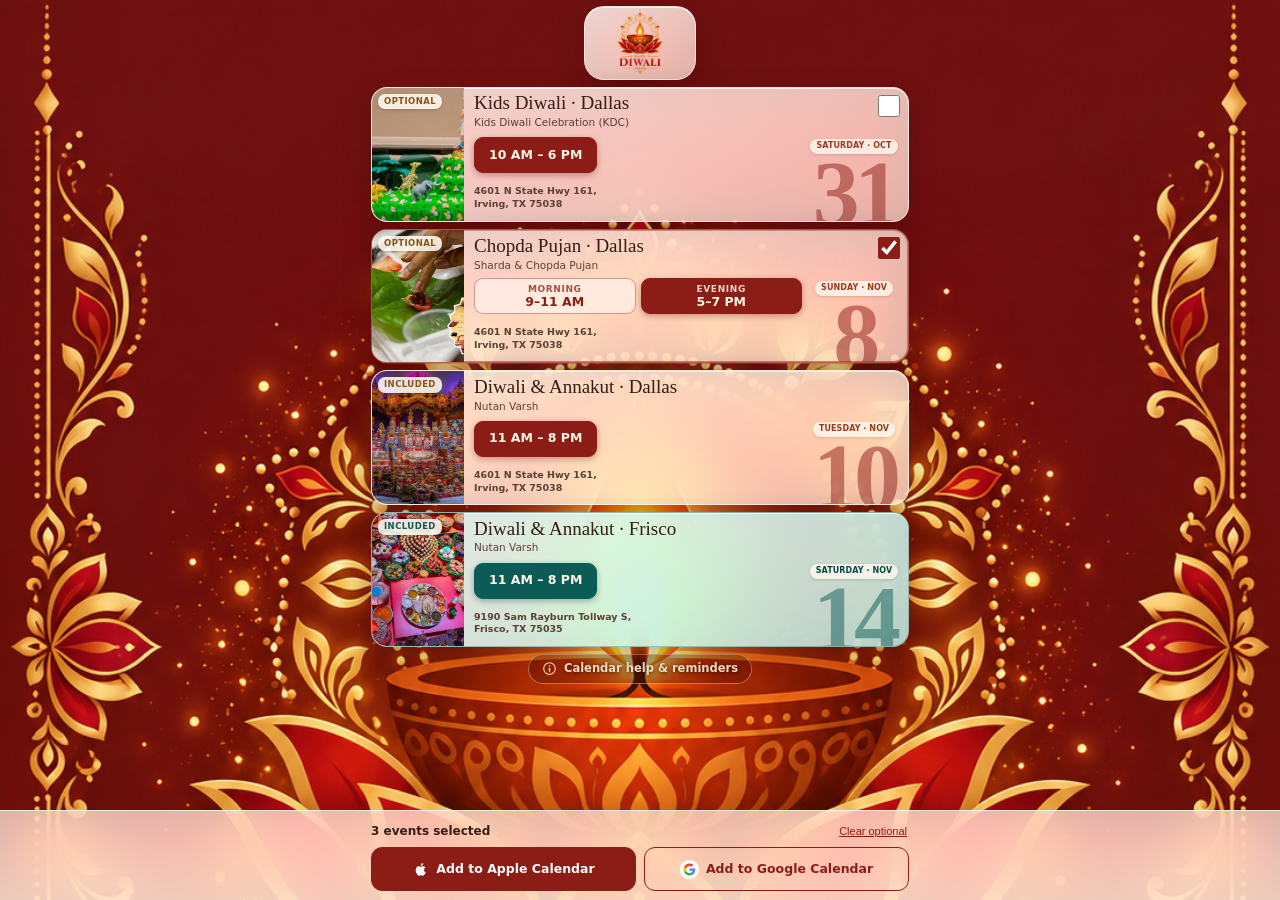
==== commit 6c517a6e: "feat: date order everywhere, and per-device help steps in a dialog Order: calendar.js now declares e" ====
--- a/add-calendar.html
+++ b/add-calendar.html
@@ -27,11 +27,10 @@
       <img class="logo" src="assets/diwali-logo-transparent.png" width="1254" height="1254" alt="BAPS Diwali 2026">
     </header>
     <div class="content">
-      <div class="cards" aria-label="Diwali 2026 events">
-        <div id="included"></div>
-        <div id="optional"></div>
+      <div class="cards" id="cards" aria-label="Diwali 2026 events"></div>
+      <div class="help-row">
+        <button class="help-button" id="help" type="button" aria-haspopup="dialog"><svg class="ico-info" viewBox="0 0 24 24" aria-hidden="true"><circle cx="12" cy="12" r="9.25" fill="none" stroke="currentColor" stroke-width="1.7"/><circle cx="12" cy="7.9" r="1.3" fill="currentColor"/><rect x="10.85" y="10.7" width="2.3" height="6.5" rx="1.15" fill="currentColor"/></svg><span>Calendar help &amp; reminders</span></button>
       </div>
-      <details><summary>Calendar help &amp; reminders</summary><p>All times are Central Time. Reminders: 1 week and 1 day before.</p><p>Open the downloaded calendar file and confirm the import. On iPhone, check Safari’s Downloads. Google Calendar may require importing the file on a computer.</p><a href="Diwali_Events_2026_Add_All_QR.png" download>Download QR code</a> · <a href="https://www.baps.org/dallas">baps.org/dallas</a></details>
     </div>
     <noscript><p class="no-script">Please enable JavaScript to choose events, or <a href="Diwali_Events_Dallas_Frisco_2026.ics" download>download the default four events</a>.</p></noscript>
   </main>
@@ -41,12 +40,37 @@
       <div class="action-buttons"><button id="download" type="button" disabled><svg class="ico" viewBox="0 0 24 24" fill="currentColor" aria-hidden="true"><path d="M17.05 12.53c-.02-2.2 1.8-3.26 1.88-3.31-1.02-1.5-2.61-1.7-3.18-1.72-1.35-.14-2.64.8-3.33.8-.69 0-1.75-.78-2.87-.76-1.48.02-2.84.86-3.6 2.18-1.53 2.66-.39 6.6 1.1 8.76.73 1.06 1.6 2.25 2.75 2.2 1.1-.04 1.52-.71 2.85-.71 1.33 0 1.7.71 2.87.69 1.18-.02 1.93-1.08 2.65-2.14.84-1.23 1.18-2.42 1.2-2.48-.03-.01-2.3-.88-2.32-3.51zM14.9 5.6c.6-.74 1.01-1.76.9-2.78-.87.04-1.93.58-2.56 1.31-.56.65-1.05 1.69-.92 2.69.97.07 1.97-.49 2.58-1.22z"/></svg><span id="download-label">Add to Apple Calendar</span></button><button id="gcal" type="button"><span class="g-chip"><svg viewBox="0 0 48 48" aria-hidden="true"><path fill="#4285F4" d="M45.12 24.5c0-1.56-.14-3.06-.4-4.5H24v8.51h11.84c-.51 2.75-2.06 5.08-4.39 6.64v5.52h7.11c4.16-3.83 6.56-9.47 6.56-16.17z"/><path fill="#34A853" d="M24 46c5.94 0 10.92-1.97 14.56-5.33l-7.11-5.52c-1.97 1.32-4.49 2.1-7.45 2.1-5.73 0-10.58-3.87-12.31-9.07H4.34v5.7C7.96 41.07 15.4 46 24 46z"/><path fill="#FBBC05" d="M11.69 28.18C11.25 26.86 11 25.45 11 24s.25-2.86.69-4.18v-5.7H4.34C2.85 17.09 2 20.45 2 24s.85 6.91 2.34 9.88l7.35-5.7z"/><path fill="#EA4335" d="M24 10.75c3.23 0 6.13 1.11 8.41 3.29l6.31-6.31C34.91 4.18 29.93 2 24 2 15.4 2 7.96 6.93 4.34 14.12l7.35 5.7c1.73-5.2 6.58-9.07 12.31-9.07z"/></svg></span><span>Add to Google Calendar</span></button></div>
       <p id="download-status" role="status"></p>
     </div>
+  </div>
   <div class="sheet" id="gcal-sheet" hidden>
     <div class="sheet-panel" role="dialog" aria-modal="true" aria-labelledby="sheet-title">
       <h3 id="sheet-title">Add to Google Calendar</h3>
       <p class="sheet-note">Google Calendar adds one event at a time. Tap Add for each, then come back here.</p>
       <ul id="gcal-list"></ul>
-      <button id="sheet-close" type="button">Done</button>
+      <button class="sheet-done" id="sheet-close" type="button">Done</button>
+    </div>
+  </div>
+  <div class="sheet" id="help-sheet" hidden>
+    <div class="sheet-panel" role="dialog" aria-modal="true" aria-labelledby="help-title">
+      <h3 id="help-title">How to add the events</h3>
+      <p class="sheet-note">All times are Central Time. You get two reminders for each event: one week before and one day before.</p>
+      <p class="sheet-prompt" id="help-prompt" hidden>Select your calendar.</p>
+      <div class="help-picker" id="help-picker" hidden>
+        <button type="button" data-help="apple" aria-pressed="false"><svg class="ico" viewBox="0 0 24 24" fill="currentColor" aria-hidden="true"><path d="M17.05 12.53c-.02-2.2 1.8-3.26 1.88-3.31-1.02-1.5-2.61-1.7-3.18-1.72-1.35-.14-2.64.8-3.33.8-.69 0-1.75-.78-2.87-.76-1.48.02-2.84.86-3.6 2.18-1.53 2.66-.39 6.6 1.1 8.76.73 1.06 1.6 2.25 2.75 2.2 1.1-.04 1.52-.71 2.85-.71 1.33 0 1.7.71 2.87.69 1.18-.02 1.93-1.08 2.65-2.14.84-1.23 1.18-2.42 1.2-2.48-.03-.01-2.3-.88-2.32-3.51zM14.9 5.6c.6-.74 1.01-1.76.9-2.78-.87.04-1.93.58-2.56 1.31-.56.65-1.05 1.69-.92 2.69.97.07 1.97-.49 2.58-1.22z"/></svg><span>Apple Calendar</span></button>
+        <button type="button" data-help="google" aria-pressed="false"><span class="g-chip"><svg viewBox="0 0 48 48" aria-hidden="true"><path fill="#4285F4" d="M45.12 24.5c0-1.56-.14-3.06-.4-4.5H24v8.51h11.84c-.51 2.75-2.06 5.08-4.39 6.64v5.52h7.11c4.16-3.83 6.56-9.47 6.56-16.17z"/><path fill="#34A853" d="M24 46c5.94 0 10.92-1.97 14.56-5.33l-7.11-5.52c-1.97 1.32-4.49 2.1-7.45 2.1-5.73 0-10.58-3.87-12.31-9.07H4.34v5.7C7.96 41.07 15.4 46 24 46z"/><path fill="#FBBC05" d="M11.69 28.18C11.25 26.86 11 25.45 11 24s.25-2.86.69-4.18v-5.7H4.34C2.85 17.09 2 20.45 2 24s.85 6.91 2.34 9.88l7.35-5.7z"/><path fill="#EA4335" d="M24 10.75c3.23 0 6.13 1.11 8.41 3.29l6.31-6.31C34.91 4.18 29.93 2 24 2 15.4 2 7.96 6.93 4.34 14.12l7.35 5.7c1.73-5.2 6.58-9.07 12.31-9.07z"/></svg></span><span>Google Calendar</span></button>
+      </div>
+      <ol class="help-steps" id="help-apple" hidden>
+        <li>Touch <strong>Add to Apple Calendar</strong>.</li>
+        <li>Open the file that your device downloads.</li>
+        <li>Touch <strong>Add All</strong> in the Calendar app.</li>
+        <li>Make sure that the events are in your calendar.</li>
+      </ol>
+      <ol class="help-steps" id="help-google" hidden>
+        <li>Touch <strong>Add to Google Calendar</strong>.</li>
+        <li>Touch <strong>Add</strong> for the first event in the list.</li>
+        <li>Touch <strong>Save</strong> in Google Calendar.</li>
+        <li>Do step 2 and step 3 again for each event.</li>
+      </ol>
+      <button class="sheet-done" id="help-close" type="button">Done</button>
     </div>
   </div>
 </body>
--- a/styles.css
+++ b/styles.css
@@ -104,12 +104,17 @@
   align-content: stretch;
 }
 
-/* Cards are direct grid children so all rows share one equal-height track. */
-#included, #optional { display: contents; }
-
 /* ---------- Card ---------- */
 
 .event-card {
+  /* Accent tokens. Everything inside a card that carries the festival colour —
+     time badge, date column, selected state — reads these rather than --red, so
+     a venue can restate its accent in one place instead of a dozen. */
+  --accent: var(--red);
+  --accent-rgb: 140, 29, 22;
+  --accent-label: #9c3a1c;
+  --accent-shadow: rgba(92, 12, 6, .35);
+
   position: relative;
   display: flex;
   min-height: 0;
@@ -126,9 +131,29 @@
 .pujan-card { cursor: pointer; }
 
 .event-card.selected {
-  border-color: rgba(140, 29, 22, .65);
-  box-shadow: 0 10px 28px rgba(52, 6, 2, .3), inset 0 0 0 1px rgba(140, 29, 22, .45), inset 0 1px 0 rgba(255, 255, 255, .6);
-}
+  border-color: rgba(var(--accent-rgb), .65);
+  box-shadow: 0 10px 28px rgba(52, 6, 2, .3), inset 0 0 0 1px rgba(var(--accent-rgb), .45), inset 0 1px 0 rgba(255, 255, 255, .6);
+}
+
+/* Frisco is the one celebration away from the Irving mandir, and it shares its
+   name with the Dallas one, so colour is what tells the two apart at a glance.
+   It takes the complementary half of the festival palette — peacock teal, a
+   traditional partner to this maroon — rather than a second shade of red,
+   which would read as a variation rather than a different place. */
+.venue-frisco {
+  --accent: #0c5b56;
+  --accent-rgb: 12, 91, 86;
+  --accent-label: #0a4a46;
+  --accent-shadow: rgba(4, 46, 44, .35);
+  /* Restating the glass tokens re-tints the card itself, since .event-card
+     paints background and border from them. */
+  /* Held more opaque than the cream cards: a teal wash thin enough to let the
+     maroon backdrop through turns olive rather than mint. */
+  --glass: linear-gradient(150deg, rgba(232, 253, 249, .93), rgba(180, 231, 224, .88));
+  --glass-edge: rgba(12, 91, 86, .34);
+}
+
+.venue-frisco .badge { color: var(--accent); }
 
 .event-card:focus-within { outline: 3px solid #f2c46a; outline-offset: 2px; }
 
@@ -156,12 +181,15 @@
 
 /* Body + date rail sit side by side; in the banner layout they sit below the photo. */
 .card-main {
+  position: relative;
   flex: 1;
   min-width: 0;
   display: flex;
 }
 
 .event-body {
+  position: relative;
+  z-index: 1;
   flex: 1;
   min-width: 0;
   display: flex;
@@ -189,7 +217,9 @@
   color: var(--gold);
 }
 
+/* Only the first line has to clear the checkbox corner. */
 h2 {
+  padding-right: 34px;
   font-family: Georgia, 'Times New Roman', serif;
   font-weight: 400;
   font-size: clamp(15px, 4.4vw, 19px);
@@ -205,25 +235,35 @@
   margin: 0;
 }
 
-.event-date {
-  font-size: 11.5px;
+/* The time reads as a badge, matching the Chopda Pujan session segments so the
+   four cards share one visual language whether the time is fixed or chosen. */
+/* A fixed time is an already-chosen time, so it wears the same filled badge the
+   selected Chopda Pujan session does — same fill, height and radius. */
+.event-time {
+  align-self: flex-start;
+  display: flex;
+  align-items: center;
+  min-height: 36px;
+  margin: 7px 0 0;
+  padding: 4px 14px;
+  border: 1px solid var(--accent);
+  border-radius: 9px;
+  background: var(--accent);
+  box-shadow: 0 2px 6px var(--accent-shadow);
+  color: #fff6e6;
+  font-size: 12.5px;
+  font-weight: 700;
+}
+
+.address {
+  font-size: 9.5px;
   font-weight: 600;
   color: var(--ink-soft);
-  margin: 6px 0 0;
-}
-
-.event-time {
-  font-size: 12.5px;
-  font-weight: 650;
-  margin: 1px 0 0;
-}
-
-.address {
-  font-size: 9.5px;
-  color: var(--ink-soft);
-  margin: 6px 0 0;
-  line-height: 1.25;
-}
+  margin: 11px 0 0;
+  line-height: 1.35;
+}
+
+.address span { display: block; }
 
 /* ---------- Date accent ----------
    Month and weekday sit at the top. The numeral is an oversized layer rising
@@ -232,9 +272,17 @@
    so it fills each card whatever height the grid gives it. */
 
 .date-rail {
-  flex: 0 0 90px;
-  align-self: stretch;
-  position: relative;
+  /* A layer, not a column: out of the flow so the title and address get the
+     full card width, sitting behind text that is short enough not to reach it. */
+  position: absolute;
+  top: 0;
+  right: 0;
+  bottom: 0;
+  width: 104px;
+  /* No z-index here: a stacking context would trap the checkbox below the body,
+     which sits at z-index 1. The accent's own content has no z-index and so
+     paints under the body; the checkbox lifts itself above it. */
+  pointer-events: none;
   container-type: size;
   display: flex;
   flex-direction: column;
@@ -243,20 +291,21 @@
   justify-content: flex-end;
   padding: 0 4px 0 0;
   overflow: hidden;
-  color: var(--red);
+  color: var(--accent);
   text-align: center;
 }
 
 .date-rail input[type=checkbox] {
   position: absolute;
   top: 7px;
-  left: 50%;
-  transform: translateX(-50%);
+  right: 8px;
   margin: 0;
   width: 22px;
   height: 22px;
-  accent-color: var(--red);
+  z-index: 2;
+  accent-color: var(--accent);
   cursor: pointer;
+  pointer-events: auto;
 }
 
 /* The one celebration with a fireworks finale gets a burst washed in behind its
@@ -278,19 +327,25 @@
 .date-labels {
   flex: none;
   z-index: 2;
-  margin-bottom: 1px;
-  font-size: 10px;
+  margin-bottom: 3px;
+  padding: 2px 6px;
+  border-radius: 999px;
+  background: rgba(255, 251, 243, .78);
+  box-shadow: 0 1px 3px rgba(60, 10, 0, .16);
+  font-size: 8px;
   font-weight: 700;
-  line-height: 1.2;
-  letter-spacing: .02em;
+  line-height: 1.35;
+  letter-spacing: .01em;
   white-space: nowrap;
   text-transform: uppercase;
-  color: #9c3a1c;
-  opacity: .9;
+  color: var(--accent-label);
 }
 
 .date-num {
   flex: none;
+  /* Centred under the date badge, so a single digit sits square beneath it
+     rather than pushed off to one side. */
+  align-self: center;
   /* Overhang the rail's bottom edge; overflow:hidden does the cropping. */
   margin-bottom: -.1em;
   /* Lining figures are the whole point of this stack: Georgia's default
@@ -304,6 +359,9 @@
   font-weight: 600;
   font-size: clamp(46px, 13vw, 76px);
   font-size: min(100cqh, 94cqw);
+  /* Default tracking leaves a gap between the digits at this size, so "10"
+     reads as two marks instead of one date. */
+  letter-spacing: -.06em;
   line-height: .78;
   opacity: .5;
   text-shadow: 0 1px 0 rgba(255, 255, 255, .4);
@@ -315,6 +373,8 @@
   display: flex;
   gap: 5px;
   margin: 5px 0 0;
+  /* Stop the segments stretching under the date accent. */
+  max-width: calc(100% - 96px);
 }
 
 .session {
@@ -327,10 +387,10 @@
   align-items: center;
   justify-content: center;
   padding: 3px 4px;
-  border: 1px solid rgba(140, 29, 22, .4);
+  border: 1px solid rgba(var(--accent-rgb), .4);
   border-radius: 9px;
   background: rgba(255, 255, 255, .5);
-  color: var(--red);
+  color: var(--accent);
   cursor: pointer;
   white-space: nowrap;
 }
@@ -360,34 +420,50 @@
 }
 
 .session.selected {
-  background: var(--red);
-  border-color: var(--red);
+  background: var(--accent);
+  border-color: var(--accent);
   color: #fff6e6;
-  box-shadow: 0 2px 6px rgba(92, 12, 6, .35);
+  box-shadow: 0 2px 6px var(--accent-shadow);
 }
 
 .session.selected strong { opacity: .85; }
 
 .session:focus-within { outline: 3px solid #f2c46a; outline-offset: 1px; }
 
-/* ---------- Help disclosure ---------- */
-
-details {
+/* ---------- Help ---------- */
+
+/* A centred pill rather than a disclosure triangle: expanding help inline
+   pushed the card grid and broke the one-screen fit, so it opens as a dialog. */
+.help-row {
   flex: none;
+  display: flex;
+  justify-content: center;
+}
+
+.help-button {
+  display: inline-flex;
+  align-items: center;
+  gap: 7px;
+  min-height: 30px;
+  padding: 4px 13px;
+  border: 1px solid rgba(255, 233, 200, .42);
+  border-radius: 999px;
+  background: rgba(58, 8, 5, .32);
+  color: #ffeacb;
+  font: inherit;
   font-size: 11.5px;
-  color: #ffeacb;
-  margin: 0;
+  font-weight: 600;
   text-shadow: 0 1px 4px rgba(40, 2, 0, .85);
-}
-
-summary {
-  padding: 4px 4px;
   cursor: pointer;
-  font-weight: 600;
-  min-height: 26px;
-}
-
-details p { margin: 6px 4px; }
+}
+
+.help-button .ico-info {
+  flex: none;
+  width: 15px;
+  height: 15px;
+}
+
+.help-button:focus-visible { outline: 3px solid #f2c46a; outline-offset: 2px; }
 
 a { color: #ffd9a0; }
 
@@ -489,6 +565,160 @@
   font-weight: 600;
 }
 
+/* Sheet listing one Google Calendar link per selected event. */
+/* Both dialogs live as direct children of <body>. They cannot sit inside
+   .action-bar: its backdrop-filter makes it the containing block for fixed
+   descendants, which pinned the scrim to the bar's own 89px instead of the
+   viewport. Computed position stays "fixed" either way, so only a measured
+   box catches it. */
+.sheet {
+  position: fixed;
+  inset: 0;
+  z-index: 30;
+  display: flex;
+  align-items: center;
+  justify-content: center;
+  padding: 16px;
+  background: rgba(40, 3, 0, .5);
+  -webkit-backdrop-filter: blur(3px);
+  backdrop-filter: blur(3px);
+}
+
+.sheet-panel {
+  width: 100%;
+  max-width: 460px;
+  max-height: min(84svh, 640px);
+  overflow-y: auto;
+  padding: 18px;
+  border-radius: 20px;
+  background: #fffaf0;
+  box-shadow: 0 18px 52px rgba(40, 3, 0, .45);
+}
+
+.sheet-panel h3 {
+  margin: 0;
+  font-family: Georgia, 'Times New Roman', serif;
+  font-weight: 400;
+  font-size: 20px;
+}
+
+.sheet-note { margin: 4px 0 12px; font-size: 12px; color: var(--ink-soft); }
+
+/* Scoped to a class, not to `.sheet-panel p`, which would outrank .sheet-note. */
+.sheet-text {
+  margin: 9px 0 0;
+  font-size: 12.5px;
+  line-height: 1.45;
+  color: var(--ink-soft);
+}
+
+.sheet-text strong { color: var(--ink); font-weight: 650; }
+
+/* Numbered steps, one instruction per line. The panel shows the set for the
+   device it is on; a desktop shows the picker above and neither set until the
+   visitor chooses, because there we cannot know which calendar they use. */
+.sheet-prompt {
+  margin: 13px 0 7px;
+  font-size: 12.5px;
+  font-weight: 650;
+  color: var(--ink);
+}
+
+.help-picker { display: flex; gap: 8px; margin-bottom: 4px; }
+
+.help-picker button {
+  flex: 1;
+  display: flex;
+  align-items: center;
+  justify-content: center;
+  gap: 7px;
+  min-height: 44px;
+  padding: 10px 6px;
+  border: 1px solid var(--red);
+  border-radius: 11px;
+  background: transparent;
+  color: var(--red);
+  font: inherit;
+  font-size: 12.5px;
+  font-weight: 600;
+  cursor: pointer;
+}
+
+.help-picker button[aria-pressed=true] {
+  background: var(--red);
+  color: #fff;
+  font-weight: 650;
+}
+
+.help-picker .ico { flex: none; width: 17px; height: 17px; }
+
+.help-steps {
+  margin: 13px 0 0;
+  padding-left: 21px;
+  display: grid;
+  gap: 7px;
+  font-size: 12.5px;
+  line-height: 1.4;
+  color: var(--ink-soft);
+}
+
+.help-steps::marker, .help-steps li::marker {
+  color: var(--red);
+  font-weight: 700;
+}
+
+.help-steps strong { color: var(--ink); font-weight: 650; }
+
+#gcal-list { list-style: none; margin: 0; padding: 0; display: grid; gap: 8px; }
+
+.gcal-item {
+  display: flex;
+  align-items: center;
+  justify-content: space-between;
+  gap: 12px;
+  padding: 9px 11px;
+  border: 1px solid #e3cda6;
+  border-radius: 11px;
+  background: #fffdf8;
+}
+
+.gcal-item strong { display: block; font-size: 13.5px; font-weight: 650; }
+.gcal-item span { display: block; font-size: 11px; color: var(--ink-soft); }
+.gcal-item .gcal-when { margin-top: 1px; font-weight: 600; color: var(--ink); }
+
+.gcal-add {
+  flex: none;
+  min-width: 62px;
+  min-height: 38px;
+  display: grid;
+  place-items: center;
+  padding: 0 14px;
+  border-radius: 9px;
+  background: var(--red);
+  color: #fff;
+  font-size: 13px;
+  font-weight: 650;
+  text-decoration: none;
+}
+
+.gcal-item.added { border-color: #b9d3ae; background: #f4faf0; }
+.gcal-item.added .gcal-add { background: #5d7f4e; }
+.gcal-item.added .gcal-add::after { content: ' ✓'; }
+
+.sheet-done {
+  width: 100%;
+  margin-top: 12px;
+  min-height: 44px;
+  border: 1px solid var(--red);
+  border-radius: 11px;
+  background: transparent;
+  color: var(--red);
+  font: inherit;
+  font-size: 13.5px;
+  font-weight: 650;
+  cursor: pointer;
+}
+
 button:disabled { opacity: .5; }
 
 button:focus-visible, a:focus-visible, summary:focus-visible {
@@ -505,9 +735,12 @@
 
 @media (max-width: 360px) {
   .event-photo { flex-basis: 18%; }
-  .date-rail { flex-basis: 78px; }
+  .date-rail { width: 92px; }
   .event-body { padding: 7px 8px; }
   .session { font-size: 10.5px; }
+  /* "SATURDAY · OCT" is the widest label and has to fit the narrow rail too. */
+  .date-labels { font-size: 7px; letter-spacing: 0; padding: 2px 5px; }
+  .event-time { padding: 4px 8px; font-size: 11.5px; }
 }
 
 /* ---------- Short viewports ----------
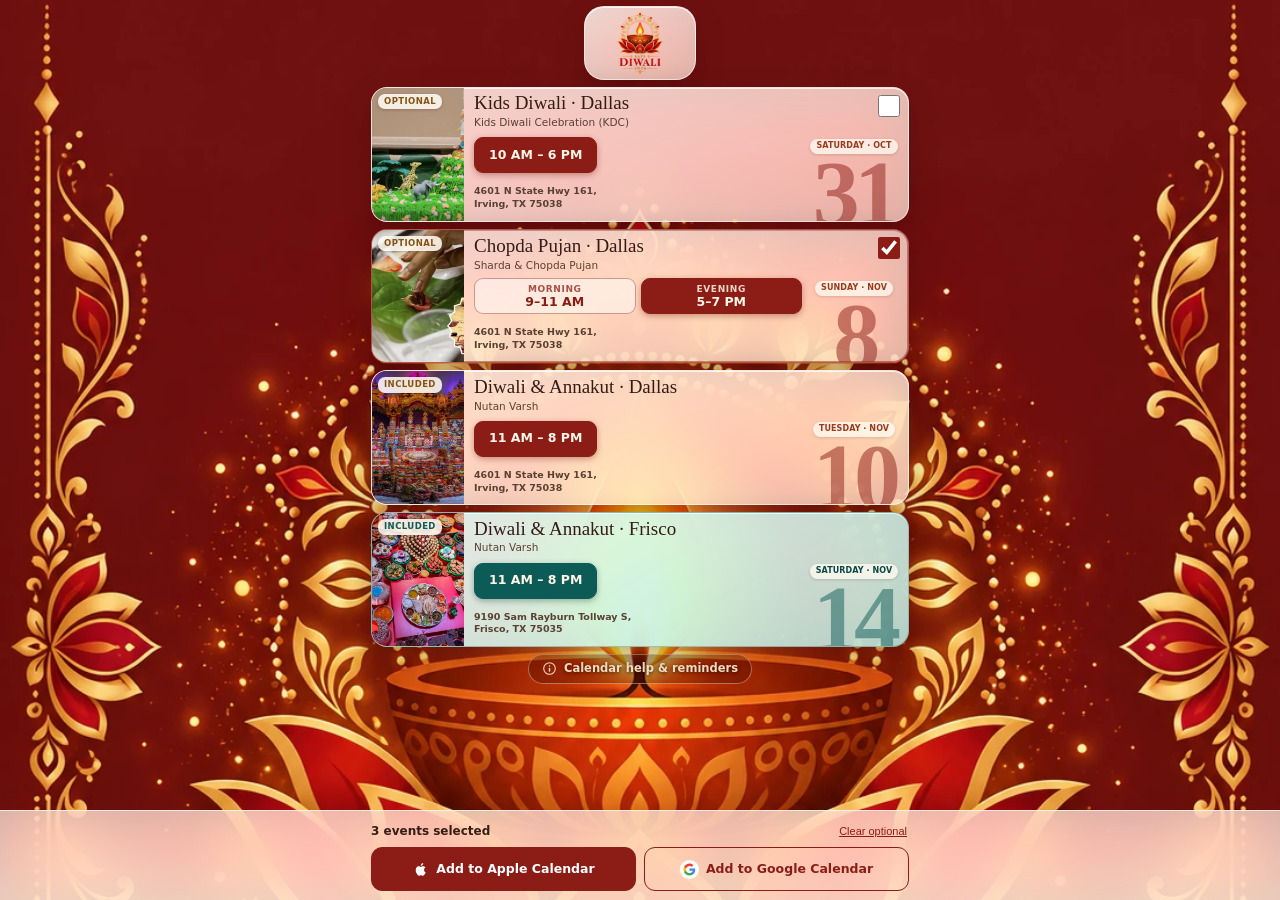
==== commit 0ced3be7: "perf: load the pages from sized image derivatives, not the masters The four-card page was 10.16 MB a" ====
--- a/add-calendar.html
+++ b/add-calendar.html
@@ -17,14 +17,19 @@
   <meta property="og:image:height" content="630">
   <meta property="og:image:alt" content="Annakut at BAPS Shri Swaminarayan Mandir, Frisco">
   <meta name="twitter:card" content="summary_large_image">
+  <link rel="preload" as="image" href="assets/festival-background.webp" type="image/webp">
   <link rel="stylesheet" href="styles.css">
+  <link rel="stylesheet" href="lqip.css">
+  <!-- photo-widths:start -->
+  <script>window.PHOTO_WIDTHS={"dallas":[640,1024,1199],"evening":[640,1024,1582],"frisco":[640,1024,1199],"kdc":[640,1024,1600]};</script>
+  <!-- photo-widths:end -->
   <script src="calendar.js" defer></script>
   <script src="page.js" defer></script>
 </head>
 <body>
   <main>
     <header class="hero">
-      <img class="logo" src="assets/diwali-logo-transparent.png" width="1254" height="1254" alt="BAPS Diwali 2026">
+      <picture><source type="image/webp" srcset="assets/diwali-logo-360.webp"><img class="logo" src="assets/diwali-logo-360.png" width="360" height="360" alt="BAPS Diwali 2026" fetchpriority="high" decoding="async"></picture>
     </header>
     <div class="content">
       <div class="cards" id="cards" aria-label="Diwali 2026 events"></div>
@@ -73,5 +78,12 @@
       <button class="sheet-done" id="help-close" type="button">Done</button>
     </div>
   </div>
+  <script>
+    /* A second visit works with no connection at all — useful at a mandir with
+       no signal. Registered after load so it never competes with the page. */
+    if ('serviceWorker' in navigator) {
+      addEventListener('load', () => navigator.serviceWorker.register('sw.js').catch(() => {}));
+    }
+  </script>
 </body>
 </html>
--- a/styles.css
+++ b/styles.css
@@ -41,7 +41,7 @@
   content: '';
   position: fixed;
   inset: 0;
-  background: #6f110d url('assets/festival-background.png') center top / cover no-repeat;
+  background: #6f110d url('assets/festival-background.jpg') center top / cover no-repeat;
   z-index: -1;
 }
 
@@ -55,6 +55,15 @@
   display: flex;
   flex-direction: column;
   gap: var(--gap);
+}
+
+/* Same pixels as the JPEG above, about half the bytes. Browsers that cannot
+   decode WebP never see this rule and keep the JPEG. */
+@supports (background-image: image-set(url('assets/festival-background.webp') type('image/webp'))) {
+  body::before {
+    background-image: image-set(url('assets/festival-background.webp') type('image/webp'),
+                                url('assets/festival-background.jpg') type('image/jpeg'));
+  }
 }
 
 /* ---------- Hero ---------- */
@@ -75,6 +84,14 @@
   -webkit-backdrop-filter: var(--glass-blur);
   backdrop-filter: var(--glass-blur);
   box-shadow: var(--glass-shadow);
+}
+
+/* <picture> is an inline box, so a percentage height on the <img> inside it has
+   nothing to resolve against and the image falls back to its intrinsic size,
+   overflowing the pill. Giving the wrapper the height restores the chain. */
+.hero picture {
+  display: block;
+  height: 100%;
 }
 
 .logo {
@@ -168,6 +185,11 @@
   overflow: hidden;
 }
 
+.event-photo picture {
+  position: absolute;
+  inset: 0;
+}
+
 .event-photo img {
   position: absolute;
   inset: 0;
@@ -175,7 +197,20 @@
   height: 100%;
   object-fit: cover;
   display: block;
-}
+  /* Fades over the blurred placeholder rather than replacing it abruptly. */
+  opacity: 0;
+  transition: opacity .25s ease;
+}
+
+.event-photo.loaded img { opacity: 1; }
+
+@media (prefers-reduced-motion: reduce) {
+  .event-photo img { transition: none; }
+}
+
+/* lqip.css sets a blurred data-URI preview per event on top of this gradient.
+   Scaled up from ~20px, so it reads as the photo's colours, not its detail. */
+.event-photo { background-size: cover; background-position: center; }
 
 .photo-motif { font-size: 26px; }
 
--- a/lqip.css
+++ b/lqip.css
@@ -0,0 +1,8 @@
+/* Generated by scripts/optimise_images.py — do not edit by hand.
+   A ~20px blurred preview per photo, inlined so it costs no request and
+   paints with the stylesheet. The real photo covers it on arrival, so a
+   slow connection shows the card's colours at once, not an empty panel. */
+.event-photo.dallas { background-image: url([data-uri]); }
+.event-photo.frisco { background-image: url([data-uri]); }
+.event-photo.kdc { background-image: url([data-uri]); }
+.event-photo.evening { background-image: url([data-uri]); }
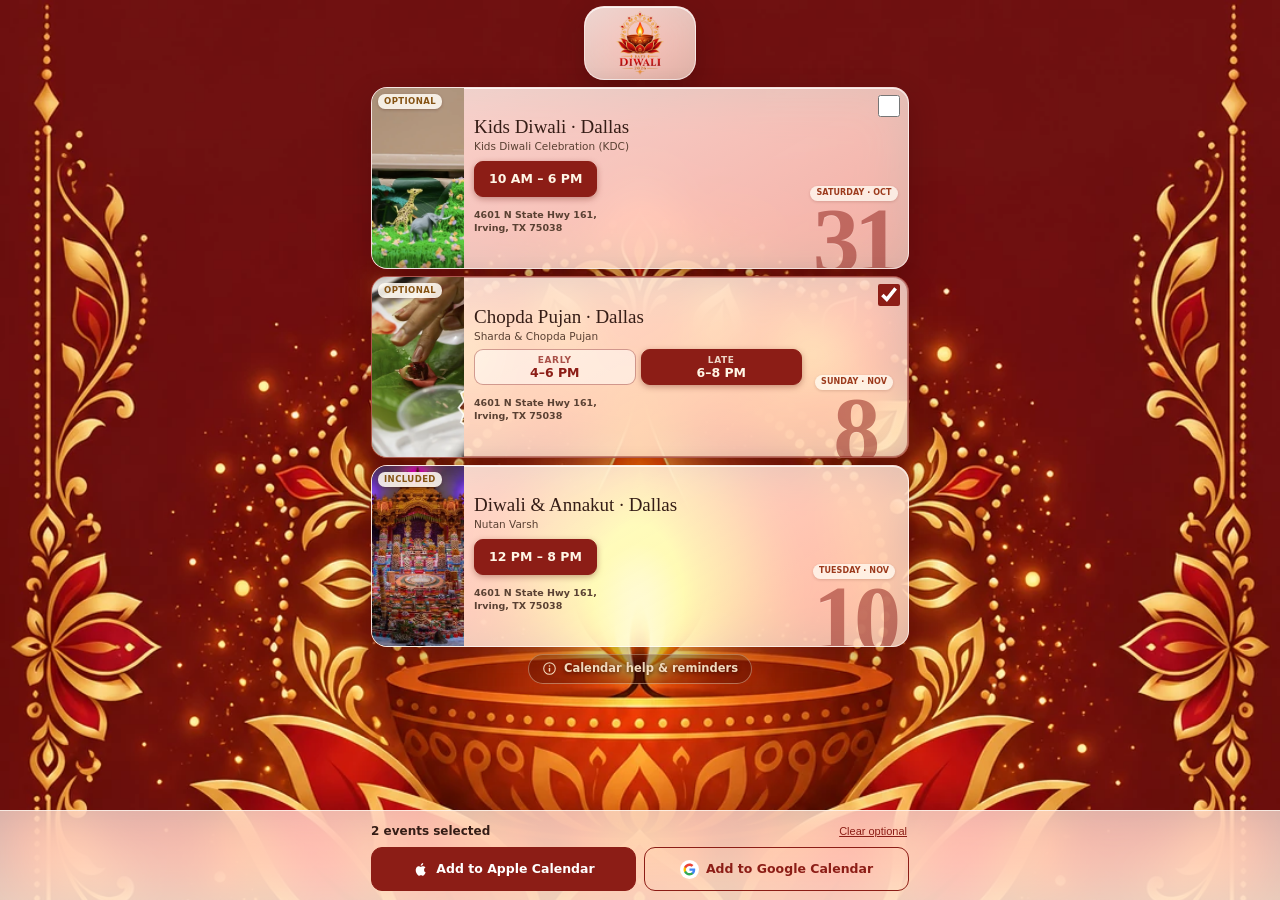
==== commit 028bcbc6: "feat: drop Frisco, move Chopda Pujan to 4–6/6–8 PM, Annakut 12–8 PM - Remove the Frisco Diwali & Ann" ====
--- a/add-calendar.html
+++ b/add-calendar.html
@@ -4,24 +4,24 @@
   <meta charset="utf-8">
   <meta name="viewport" content="width=device-width, initial-scale=1, viewport-fit=cover">
   <meta name="theme-color" content="#74120e">
-  <meta name="description" content="Celebrate Diwali 2026 with BAPS Dallas and Frisco. Choose your events and add them to your calendar.">
-  <title>Diwali 2026 · Dallas &amp; Frisco</title>
+  <meta name="description" content="Celebrate Diwali 2026 with BAPS Dallas. Choose your events and add them to your calendar.">
+  <title>Diwali 2026 · Dallas</title>
   <meta property="og:type" content="website">
-  <meta property="og:site_name" content="BAPS Shri Swaminarayan Mandir, Dallas &amp; Frisco">
-  <meta property="og:title" content="Diwali 2026 · All Events · Dallas &amp; Frisco">
-  <meta property="og:description" content="Choose your events and add them to your calendar. Diwali &amp; Annakut in Dallas and Frisco, plus Kids Diwali and Chopda Pujan.">
+  <meta property="og:site_name" content="BAPS Shri Swaminarayan Mandir, Dallas">
+  <meta property="og:title" content="Diwali 2026 · All Events · Dallas">
+  <meta property="og:description" content="Choose your events and add them to your calendar. Diwali &amp; Annakut in Dallas, plus Kids Diwali and Chopda Pujan.">
   <meta property="og:url" content="https://bapsdallas.github.io/Diwali2026/add-calendar.html">
   <meta property="og:image" content="https://bapsdallas.github.io/Diwali2026/assets/preview-all-events.jpg">
   <meta property="og:image:type" content="image/jpeg">
   <meta property="og:image:width" content="1200">
   <meta property="og:image:height" content="630">
-  <meta property="og:image:alt" content="Annakut at BAPS Shri Swaminarayan Mandir, Frisco">
+  <meta property="og:image:alt" content="Annakut at BAPS Shri Swaminarayan Mandir">
   <meta name="twitter:card" content="summary_large_image">
   <link rel="preload" as="image" href="assets/festival-background.webp" type="image/webp">
   <link rel="stylesheet" href="styles.css">
   <link rel="stylesheet" href="lqip.css">
   <!-- photo-widths:start -->
-  <script>window.PHOTO_WIDTHS={"dallas":[640,1024,1199],"evening":[640,1024,1582],"frisco":[640,1024,1199],"kdc":[640,1024,1600]};</script>
+  <script>window.PHOTO_WIDTHS={"dallas":[640,1024,1199],"evening":[640,1024,1582],"kdc":[640,1024,1600]};</script>
   <!-- photo-widths:end -->
   <script src="calendar.js" defer></script>
   <script src="page.js" defer></script>
@@ -37,7 +37,7 @@
         <button class="help-button" id="help" type="button" aria-haspopup="dialog"><svg class="ico-info" viewBox="0 0 24 24" aria-hidden="true"><circle cx="12" cy="12" r="9.25" fill="none" stroke="currentColor" stroke-width="1.7"/><circle cx="12" cy="7.9" r="1.3" fill="currentColor"/><rect x="10.85" y="10.7" width="2.3" height="6.5" rx="1.15" fill="currentColor"/></svg><span>Calendar help &amp; reminders</span></button>
       </div>
     </div>
-    <noscript><p class="no-script">Please enable JavaScript to choose events, or <a href="Diwali_Events_Dallas_Frisco_2026.ics" download>download the default four events</a>.</p></noscript>
+    <noscript><p class="no-script">Please enable JavaScript to choose events, or <a href="Diwali_Events_Dallas_Frisco_2026.ics" download>download the default three events</a>.</p></noscript>
   </main>
   <div class="action-bar">
     <div class="action-inner">
--- a/styles.css
+++ b/styles.css
@@ -151,26 +151,6 @@
   border-color: rgba(var(--accent-rgb), .65);
   box-shadow: 0 10px 28px rgba(52, 6, 2, .3), inset 0 0 0 1px rgba(var(--accent-rgb), .45), inset 0 1px 0 rgba(255, 255, 255, .6);
 }
-
-/* Frisco is the one celebration away from the Irving mandir, and it shares its
-   name with the Dallas one, so colour is what tells the two apart at a glance.
-   It takes the complementary half of the festival palette — peacock teal, a
-   traditional partner to this maroon — rather than a second shade of red,
-   which would read as a variation rather than a different place. */
-.venue-frisco {
-  --accent: #0c5b56;
-  --accent-rgb: 12, 91, 86;
-  --accent-label: #0a4a46;
-  --accent-shadow: rgba(4, 46, 44, .35);
-  /* Restating the glass tokens re-tints the card itself, since .event-card
-     paints background and border from them. */
-  /* Held more opaque than the cream cards: a teal wash thin enough to let the
-     maroon backdrop through turns olive rather than mint. */
-  --glass: linear-gradient(150deg, rgba(232, 253, 249, .93), rgba(180, 231, 224, .88));
-  --glass-edge: rgba(12, 91, 86, .34);
-}
-
-.venue-frisco .badge { color: var(--accent); }
 
 .event-card:focus-within { outline: 3px solid #f2c46a; outline-offset: 2px; }
 
@@ -271,7 +251,7 @@
 }
 
 /* The time reads as a badge, matching the Chopda Pujan session segments so the
-   four cards share one visual language whether the time is fixed or chosen. */
+   the cards share one visual language whether the time is fixed or chosen. */
 /* A fixed time is an already-chosen time, so it wears the same filled badge the
    selected Chopda Pujan session does — same fill, height and radius. */
 .event-time {
--- a/lqip.css
+++ b/lqip.css
@@ -3,6 +3,5 @@
    paints with the stylesheet. The real photo covers it on arrival, so a
    slow connection shows the card's colours at once, not an empty panel. */
 .event-photo.dallas { background-image: url([data-uri]); }
-.event-photo.frisco { background-image: url([data-uri]); }
 .event-photo.kdc { background-image: url([data-uri]); }
 .event-photo.evening { background-image: url([data-uri]); }
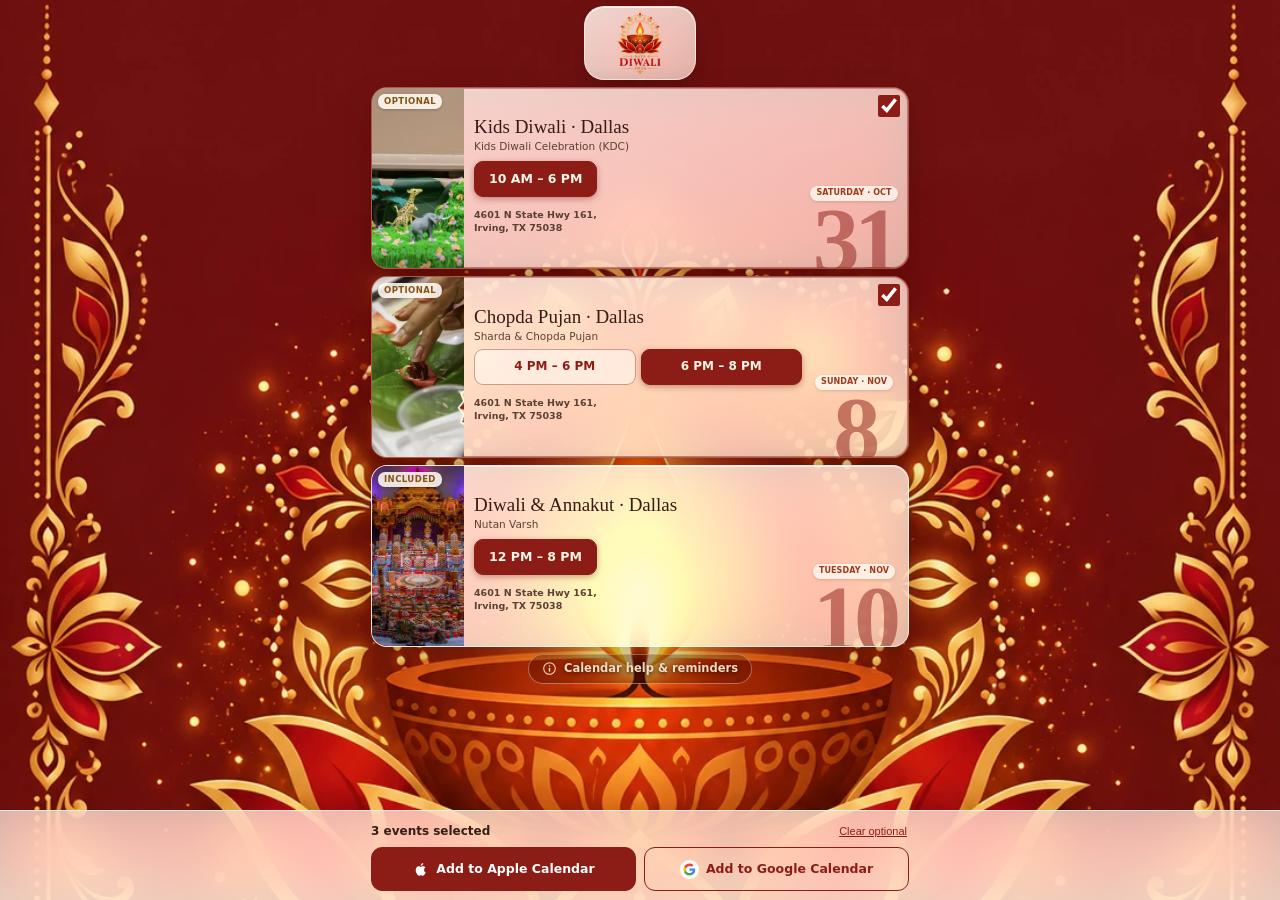
==== commit 565b7729: "feat: full session times, all events on the second page, all selected - Chopda Pujan sessions read "" ====
--- a/add-calendar.html
+++ b/add-calendar.html
@@ -41,7 +41,7 @@
   </main>
   <div class="action-bar">
     <div class="action-inner">
-      <div class="selection-summary"><strong id="selection-count" aria-live="polite">4 events · evening pujan included</strong><button id="clear" type="button">Clear optional</button></div>
+      <div class="selection-summary"><strong id="selection-count" aria-live="polite">3 events selected</strong><button id="clear" type="button">Clear optional</button></div>
       <div class="action-buttons"><button id="download" type="button" disabled><svg class="ico" viewBox="0 0 24 24" fill="currentColor" aria-hidden="true"><path d="M17.05 12.53c-.02-2.2 1.8-3.26 1.88-3.31-1.02-1.5-2.61-1.7-3.18-1.72-1.35-.14-2.64.8-3.33.8-.69 0-1.75-.78-2.87-.76-1.48.02-2.84.86-3.6 2.18-1.53 2.66-.39 6.6 1.1 8.76.73 1.06 1.6 2.25 2.75 2.2 1.1-.04 1.52-.71 2.85-.71 1.33 0 1.7.71 2.87.69 1.18-.02 1.93-1.08 2.65-2.14.84-1.23 1.18-2.42 1.2-2.48-.03-.01-2.3-.88-2.32-3.51zM14.9 5.6c.6-.74 1.01-1.76.9-2.78-.87.04-1.93.58-2.56 1.31-.56.65-1.05 1.69-.92 2.69.97.07 1.97-.49 2.58-1.22z"/></svg><span id="download-label">Add to Apple Calendar</span></button><button id="gcal" type="button"><span class="g-chip"><svg viewBox="0 0 48 48" aria-hidden="true"><path fill="#4285F4" d="M45.12 24.5c0-1.56-.14-3.06-.4-4.5H24v8.51h11.84c-.51 2.75-2.06 5.08-4.39 6.64v5.52h7.11c4.16-3.83 6.56-9.47 6.56-16.17z"/><path fill="#34A853" d="M24 46c5.94 0 10.92-1.97 14.56-5.33l-7.11-5.52c-1.97 1.32-4.49 2.1-7.45 2.1-5.73 0-10.58-3.87-12.31-9.07H4.34v5.7C7.96 41.07 15.4 46 24 46z"/><path fill="#FBBC05" d="M11.69 28.18C11.25 26.86 11 25.45 11 24s.25-2.86.69-4.18v-5.7H4.34C2.85 17.09 2 20.45 2 24s.85 6.91 2.34 9.88l7.35-5.7z"/><path fill="#EA4335" d="M24 10.75c3.23 0 6.13 1.11 8.41 3.29l6.31-6.31C34.91 4.18 29.93 2 24 2 15.4 2 7.96 6.93 4.34 14.12l7.35 5.7c1.73-5.2 6.58-9.07 12.31-9.07z"/></svg></span><span>Add to Google Calendar</span></button></div>
       <p id="download-status" role="status"></p>
     </div>
--- a/styles.css
+++ b/styles.css
@@ -1,5 +1,5 @@
 /* Diwali 2026 — shared design system.
-   Both pages load this file. diwali-only.css only overrides the card silhouette. */
+   Both pages load this file. */
 
 :root {
   color-scheme: light;
@@ -401,7 +401,7 @@
   flex-direction: column;
   align-items: center;
   justify-content: center;
-  padding: 3px 4px;
+  padding: 3px 2px;
   border: 1px solid rgba(var(--accent-rgb), .4);
   border-radius: 9px;
   background: rgba(255, 255, 255, .5);
@@ -410,16 +410,9 @@
   white-space: nowrap;
 }
 
-.session strong {
-  font-size: 9px;
-  font-weight: 700;
-  letter-spacing: .07em;
-  text-transform: uppercase;
-  opacity: .75;
-}
-
 .session span {
-  font-size: 12.5px;
+  /* Sized so the full "4 PM – 6 PM" fits a half-width segment from 361px up. */
+  font-size: 12px;
   font-weight: 700;
   line-height: 1.15;
 }
@@ -440,8 +433,6 @@
   color: #fff6e6;
   box-shadow: 0 2px 6px var(--accent-shadow);
 }
-
-.session.selected strong { opacity: .85; }
 
 .session:focus-within { outline: 3px solid #f2c46a; outline-offset: 1px; }
 
@@ -748,11 +739,17 @@
 
 /* ---------- Narrow phones ---------- */
 
+@media (min-width: 361px) and (max-width: 389px) {
+  .session span { font-size: 10.75px; }
+}
+
 @media (max-width: 360px) {
   .event-photo { flex-basis: 18%; }
   .date-rail { width: 92px; }
   .event-body { padding: 7px 8px; }
   .session { font-size: 10.5px; }
+  /* The full "4 PM – 6 PM" has to fit a half-width segment on the narrowest phones. */
+  .session span { font-size: 9px; letter-spacing: -.01em; }
   /* "SATURDAY · OCT" is the widest label and has to fit the narrow rail too. */
   .date-labels { font-size: 7px; letter-spacing: 0; padding: 2px 5px; }
   .event-time { padding: 4px 8px; font-size: 11.5px; }
